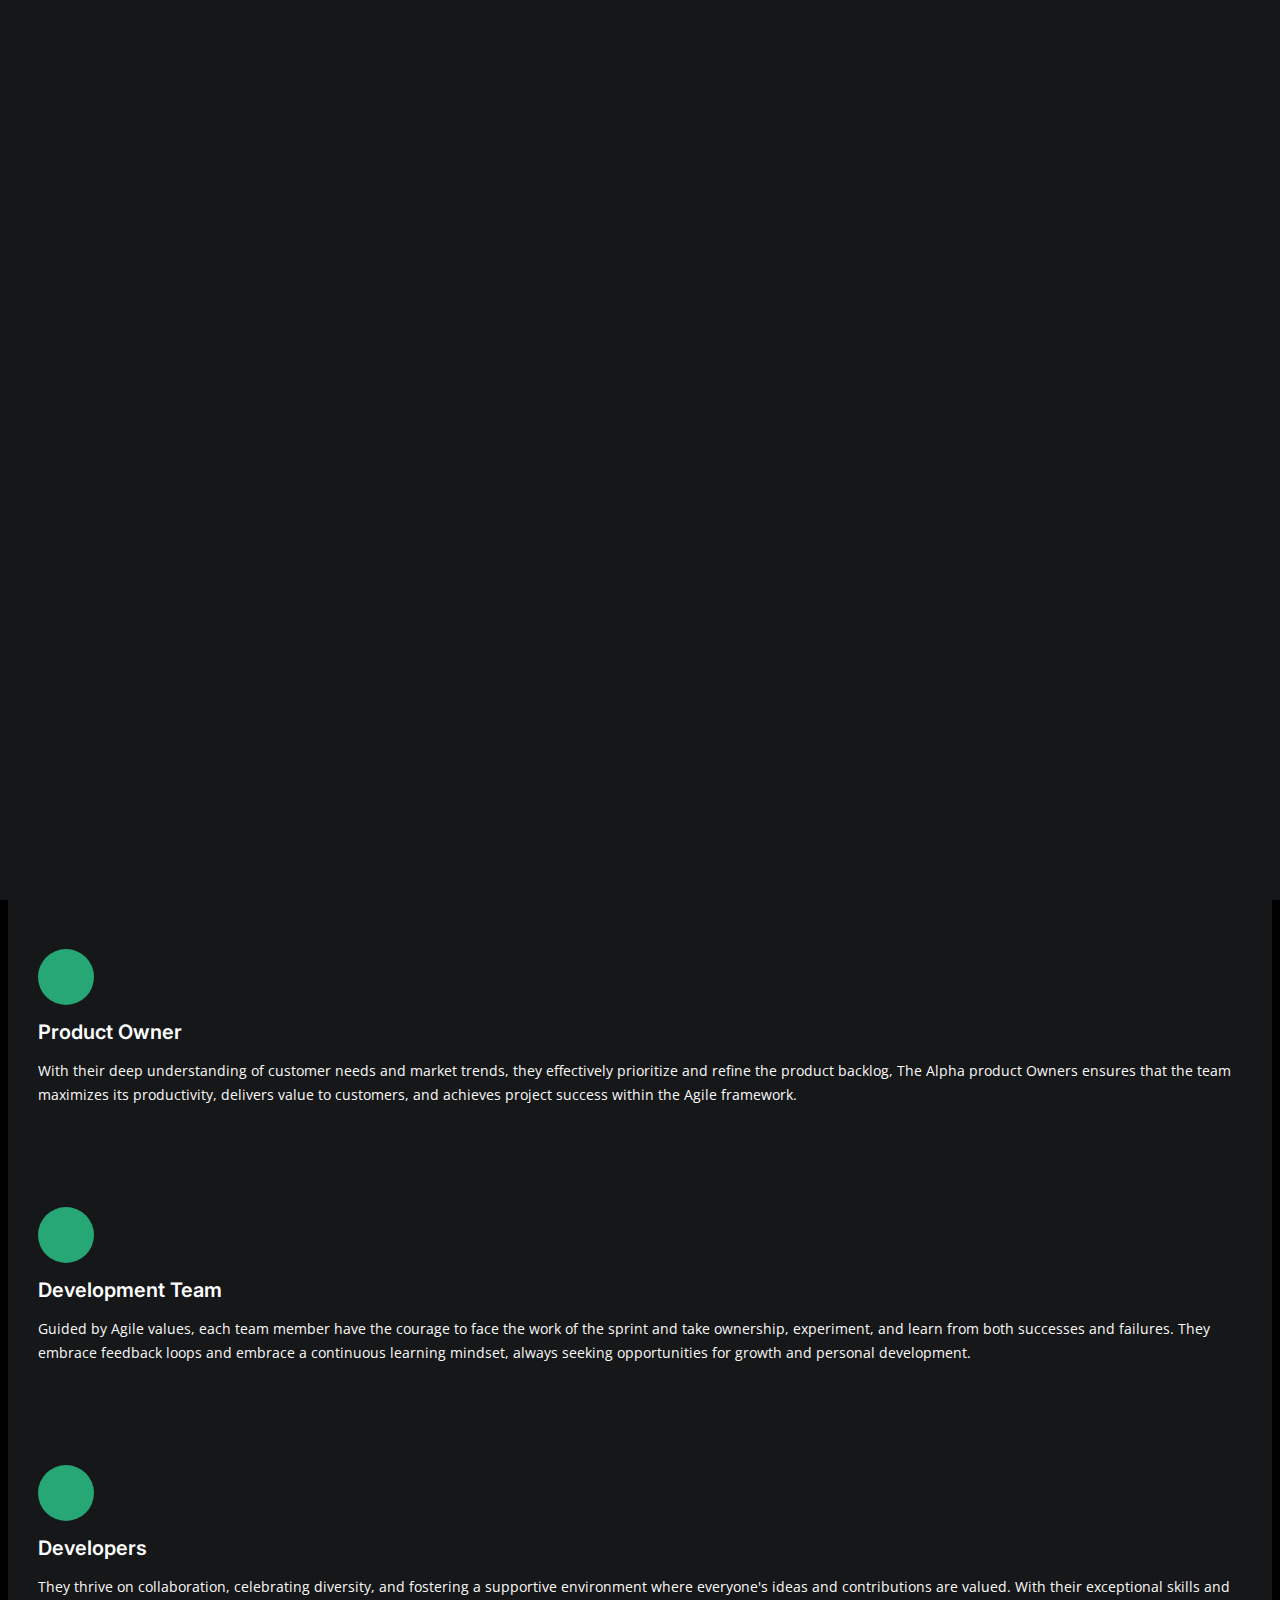
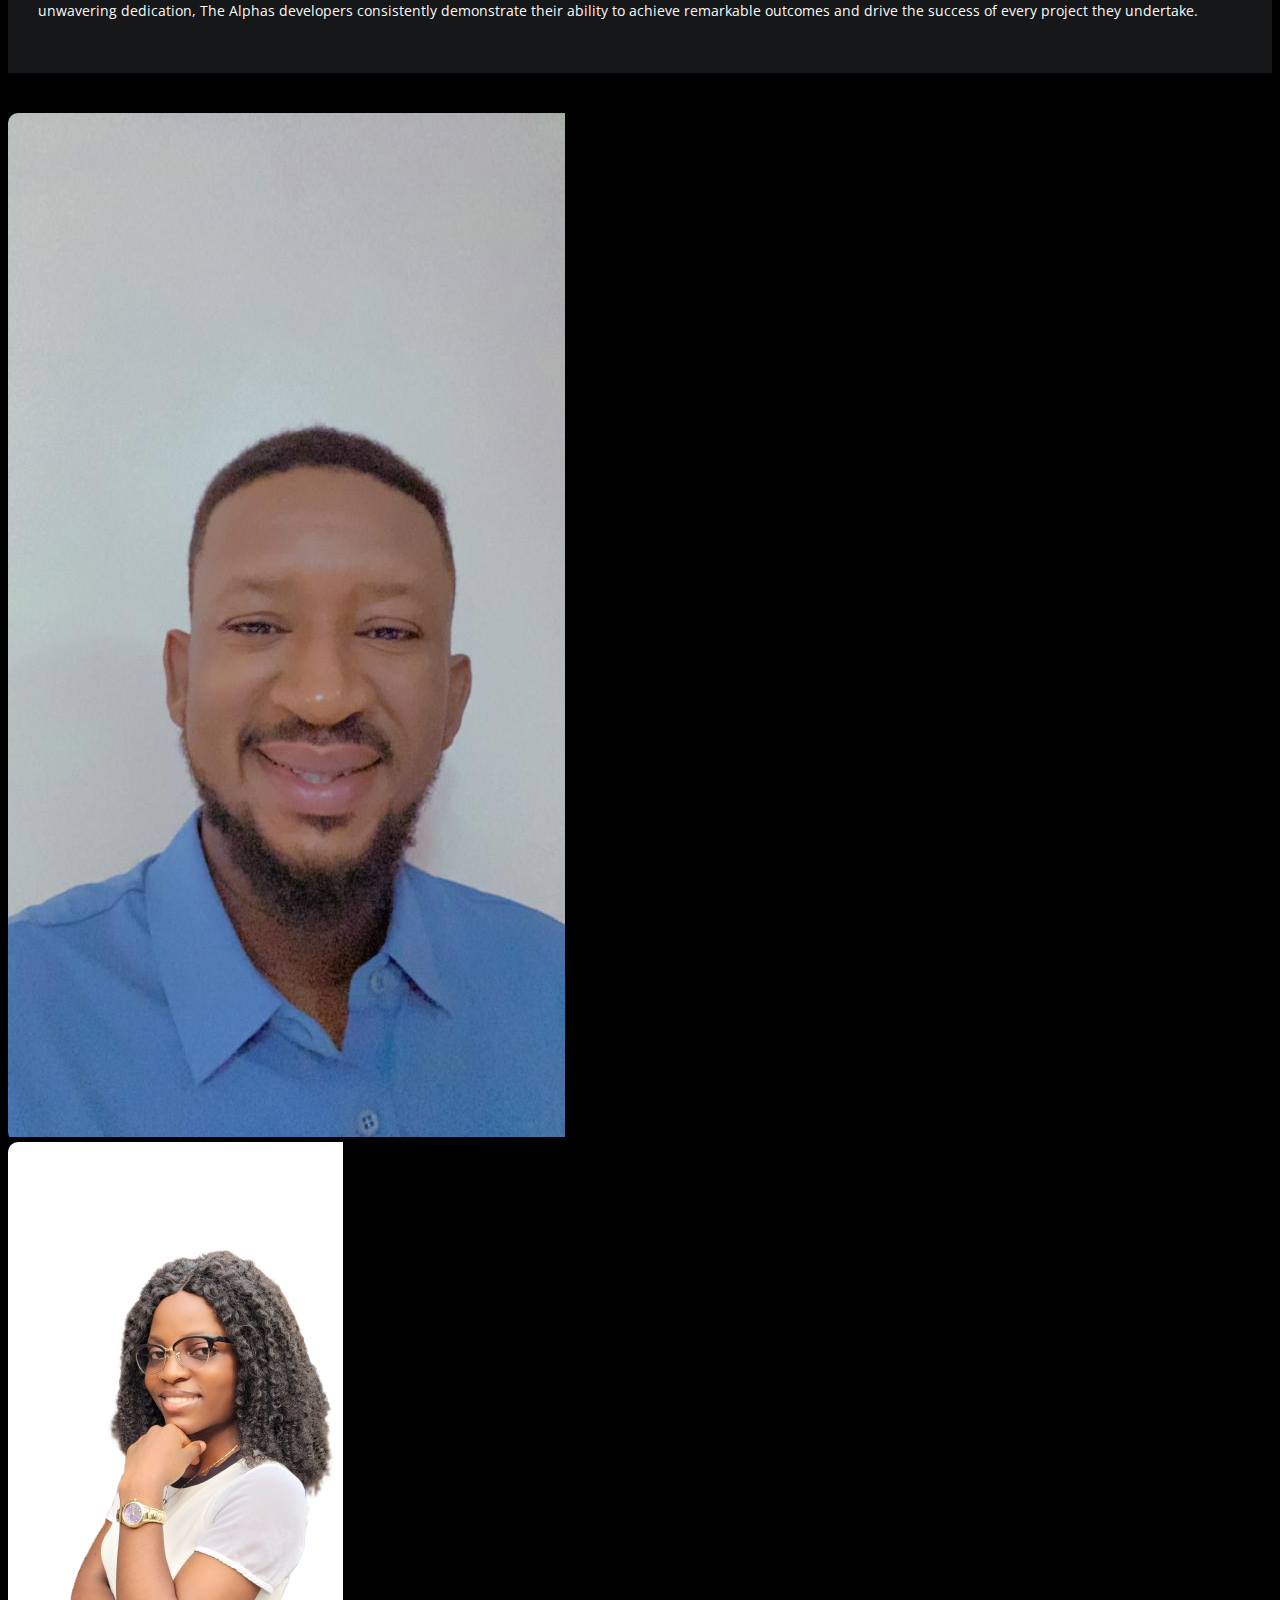
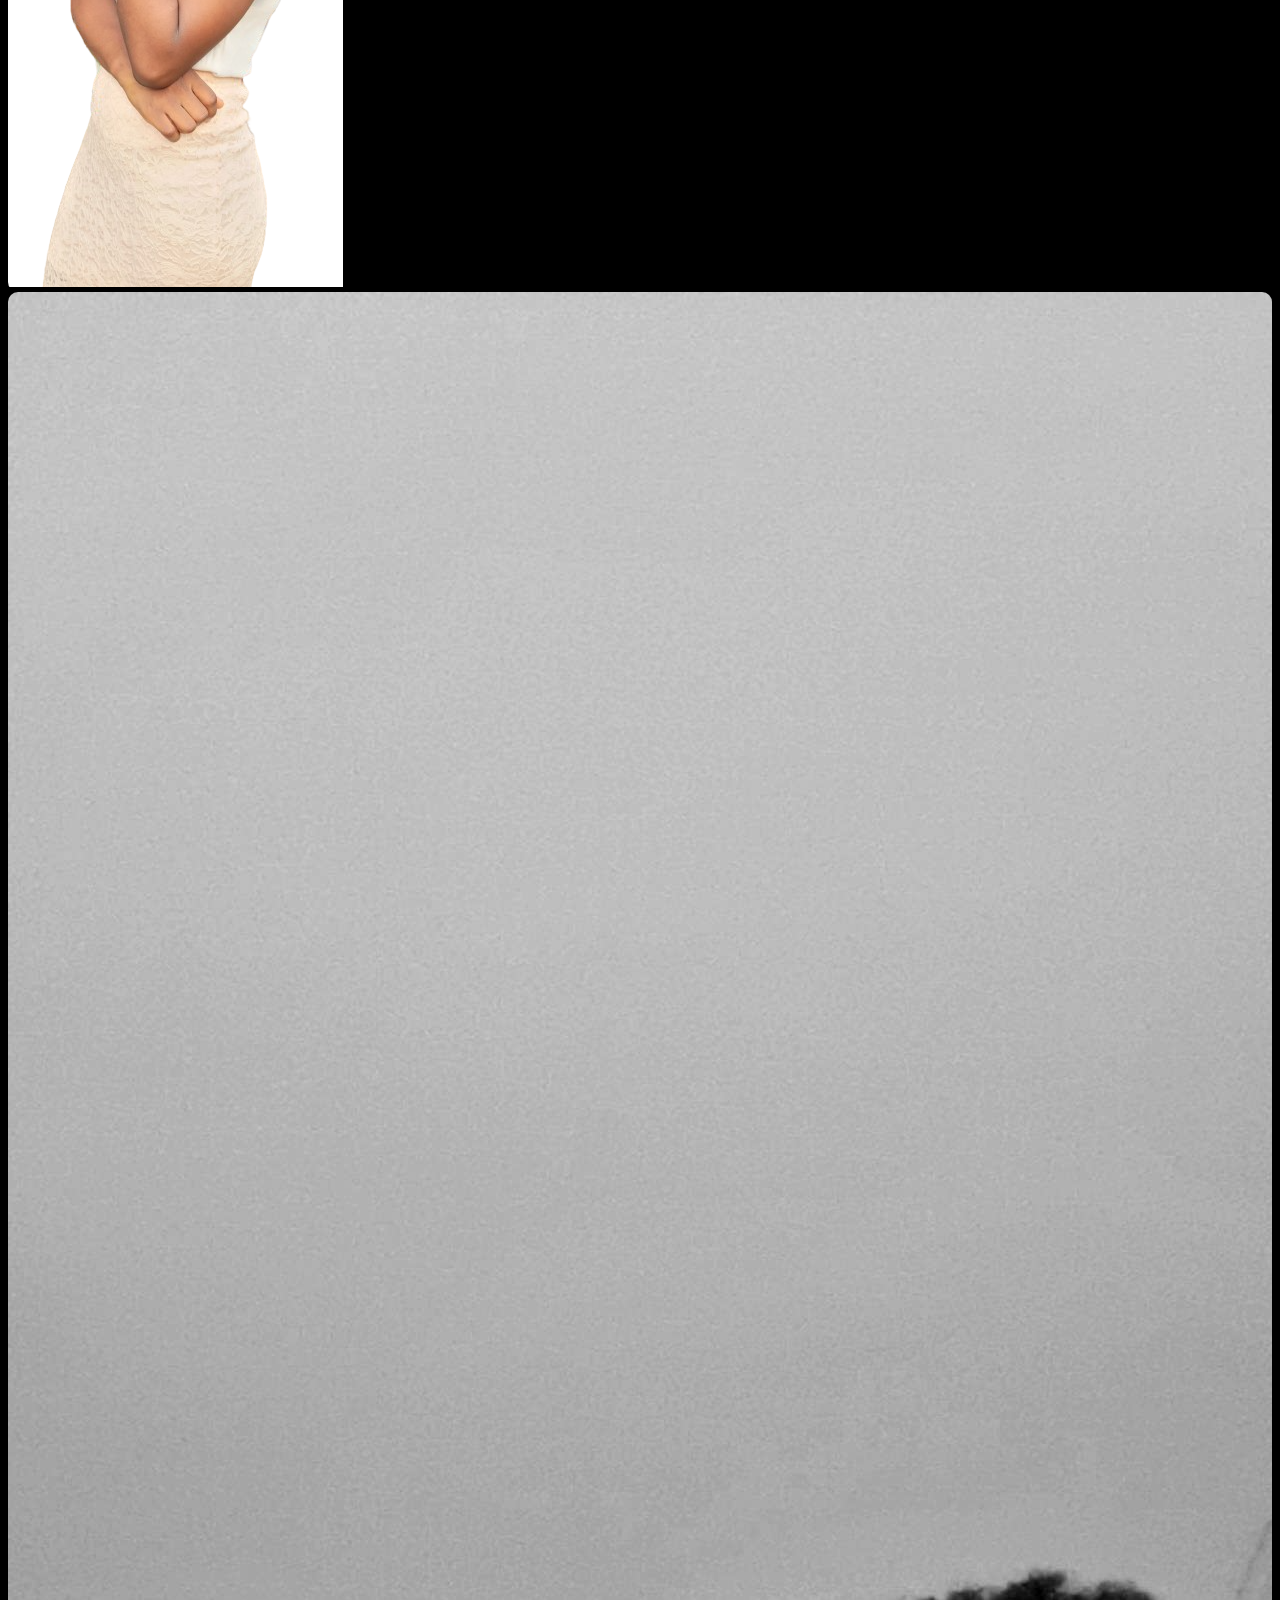
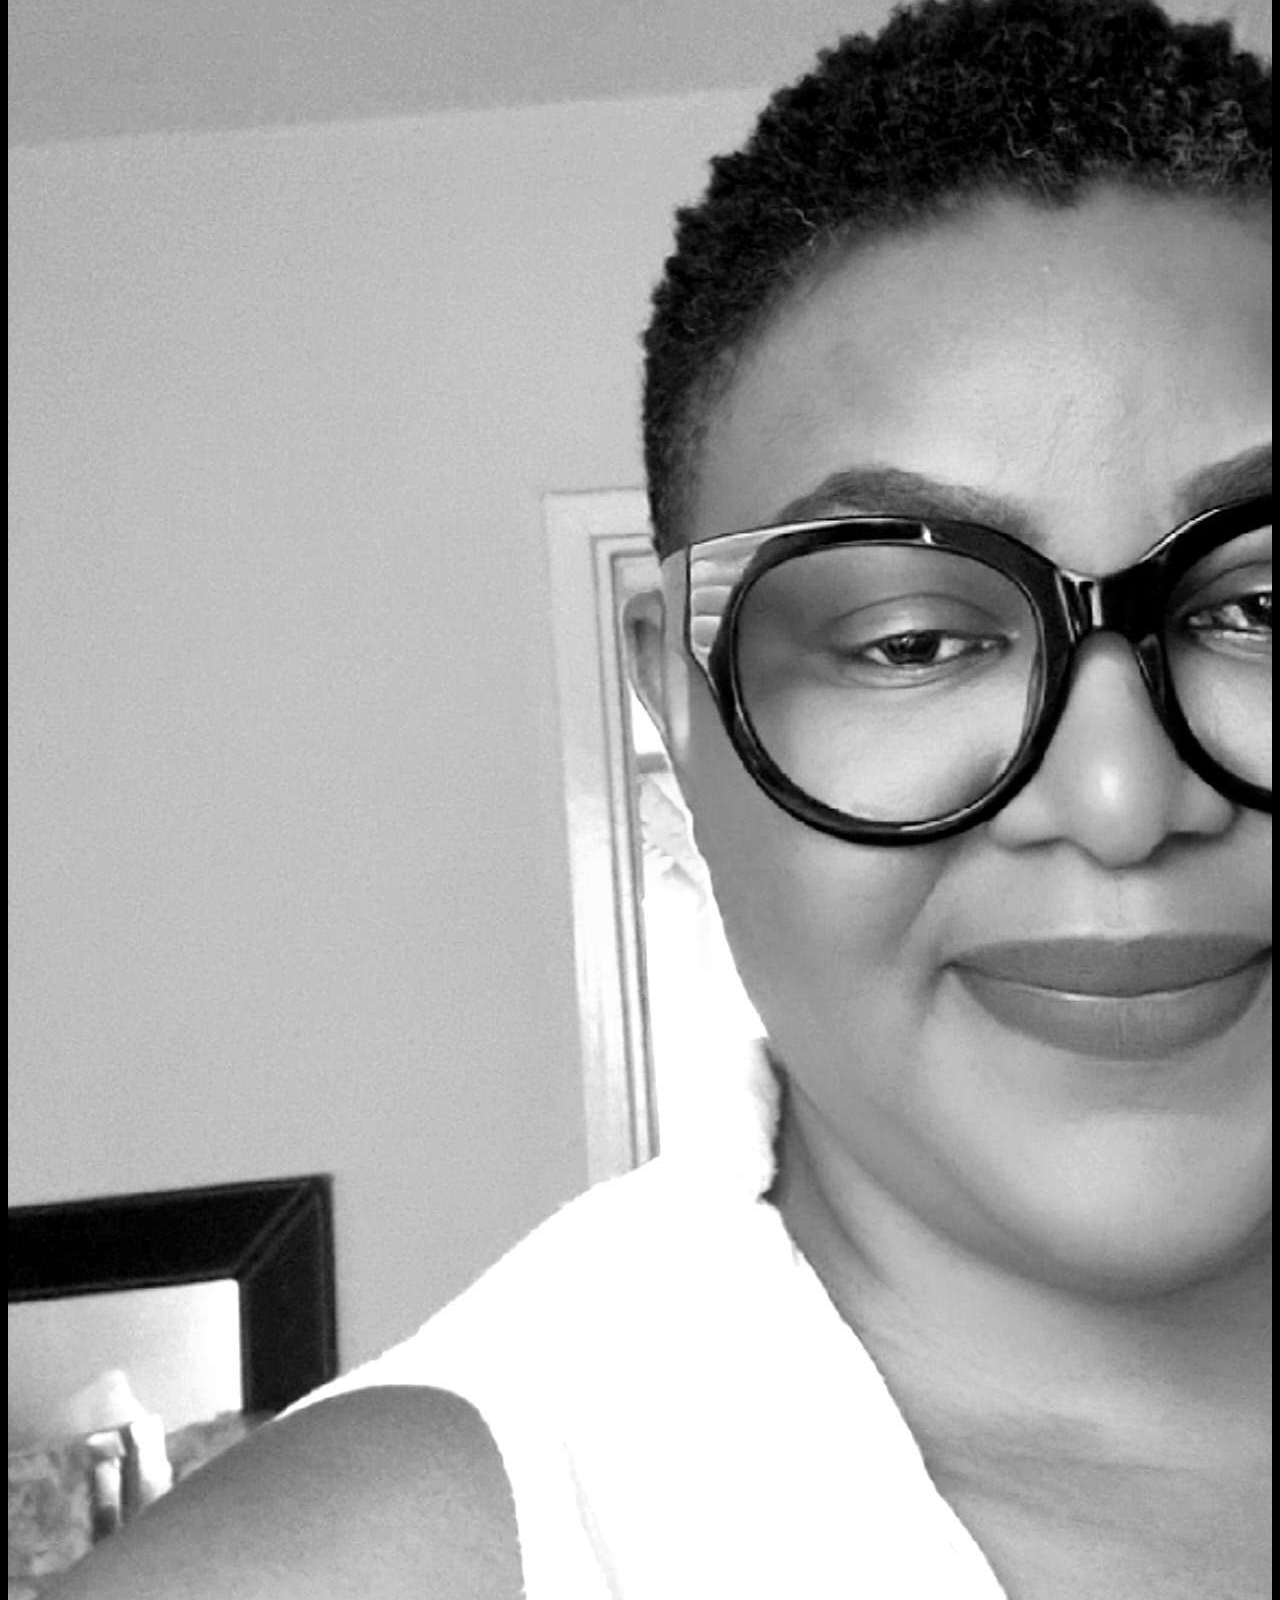
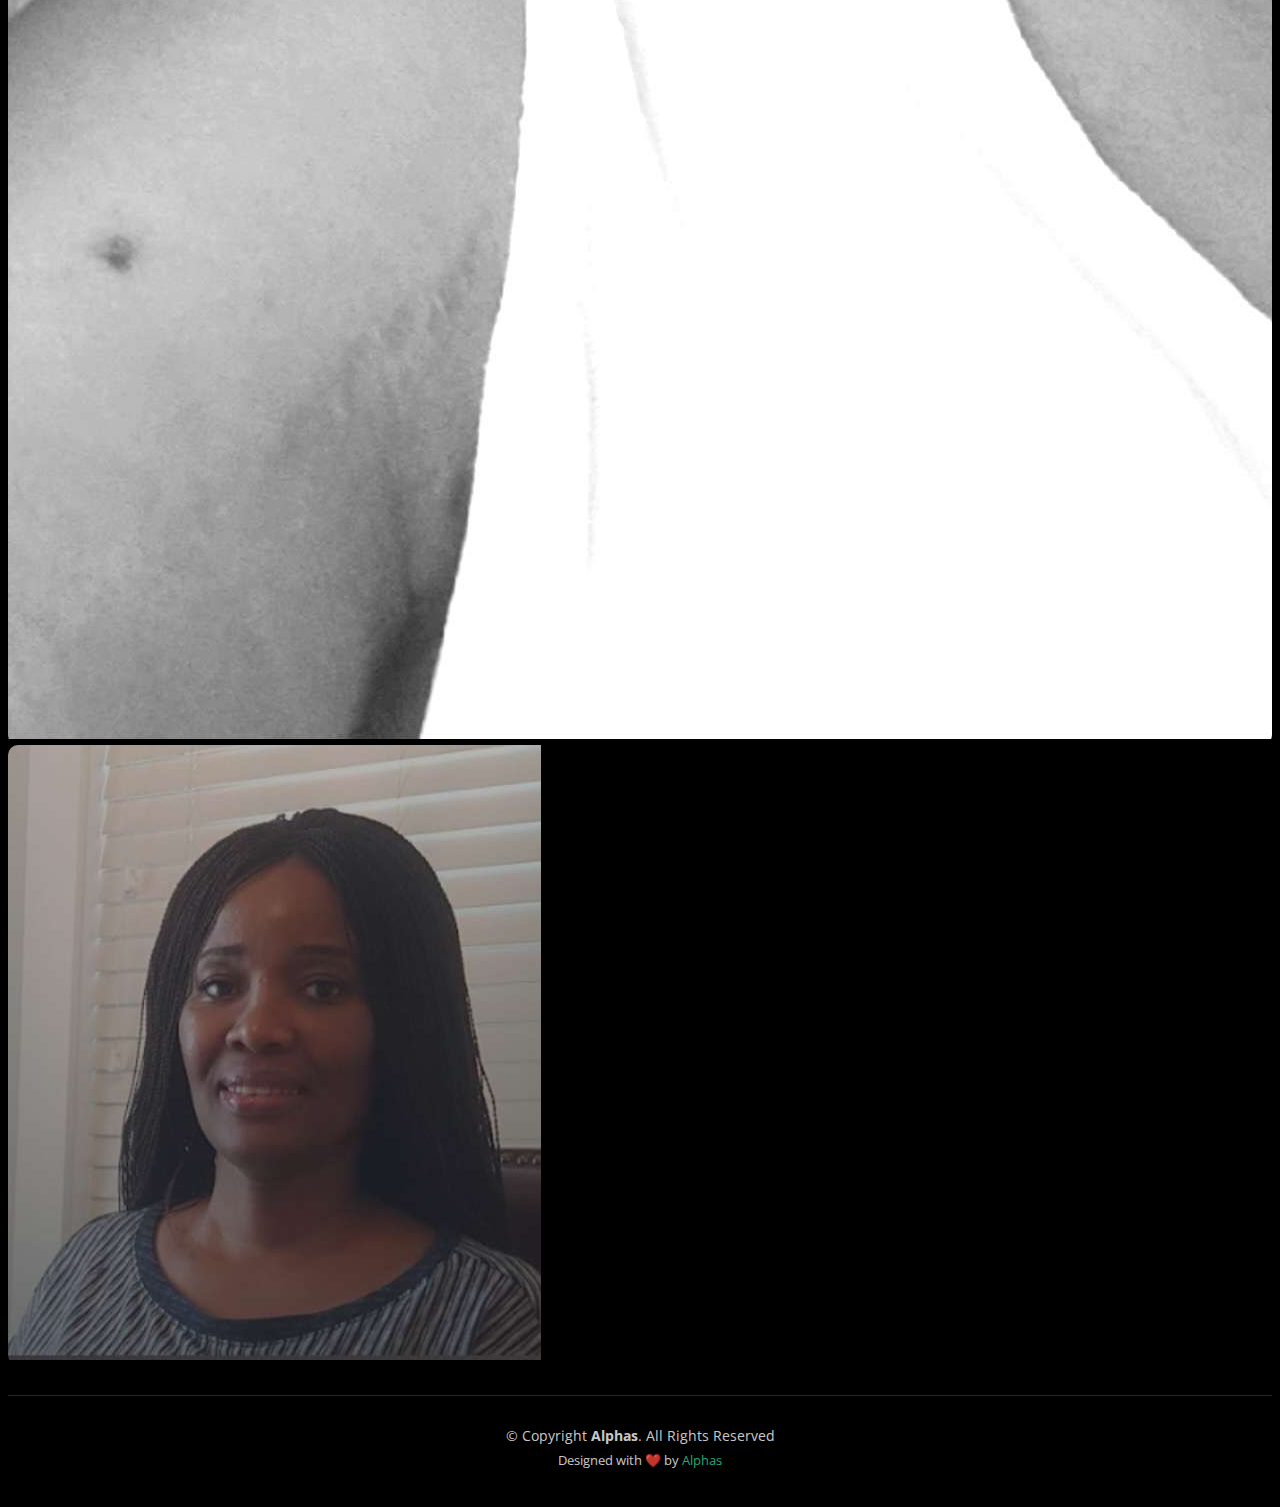
==== index.html @ bb49aa0e "edited index, about and contact pages" ====
<!DOCTYPE html>
<html lang="en">

<head>
  <meta charset="utf-8">
  <meta content="width=device-width, initial-scale=1.0" name="viewport">

  <title>The Alphas - An Agile Team of Exceptional Individuals</title>
  <meta content="" name="description">
  <meta content="" name="keywords">

  <!-- Favicons -->
  <link href="assets/img/favicon/favicon-32x32.png" rel="icon">
  <link href="assets/img/favicon/apple-touch-icon.png" rel="apple-touch-icon">

  <!-- Google Fonts -->
  <link rel="preconnect" href="https://fonts.googleapis.com">
  <link rel="preconnect" href="https://fonts.gstatic.com" crossorigin>
  <link href="https://fonts.googleapis.com/css2?family=Open+Sans:ital,wght@0,300;0,400;0,500;0,600;0,700;1,300;1,400;1,600;1,700&family=Inter:ital,wght@0,300;0,400;0,500;0,600;0,700;1,300;1,400;1,500;1,600;1,700&family=Cardo:ital,wght@0,400;0,700;1,400&display=swap" rel="stylesheet">

  <!-- Vendor CSS Files -->
  <link href="assets/vendor/bootstrap/css/bootstrap.min.css" rel="stylesheet">
  <link href="assets/vendor/bootstrap-icons/bootstrap-icons.css" rel="stylesheet">
  <link href="assets/vendor/swiper/swiper-bundle.min.css" rel="stylesheet">
  <link href="assets/vendor/glightbox/css/glightbox.min.css" rel="stylesheet">
  <link href="assets/vendor/aos/aos.css" rel="stylesheet">

  <!-- Template Main CSS File -->
  <link href="assets/css/main.css" rel="stylesheet">

  <!-- =======================================================
  * Template Name: PhotoFolio
  * Updated: Mar 10 2023 with Bootstrap v5.2.3
  * Template URL: https://bootstrapmade.com/photofolio-bootstrap-photography-website-template/
  * Author: BootstrapMade.com
  * License: https://bootstrapmade.com/license/
  ======================================================== -->
</head>

<body>

  <!-- ======= Header ======= -->
  <header id="header" class="header d-flex align-items-center fixed-top">
    <div class="container-fluid d-flex align-items-center justify-content-between">

      <a href="index.html" class="logo d-flex align-items-center  me-auto me-lg-0">
        <!-- Uncomment the line below if you also wish to use an image logo -->
        <!-- <img src="assets/img/logo.png" alt=""> -->
        <!-- <i class="bi bi-camera"></i> -->
        <!-- <h1>PhotoFolio</h1> -->
        <img src="assets/img/logo.png" alt="" style="height: 60%;">
      </a>

      <nav id="navbar" class="navbar">
        <ul>
          <li><a href="index.html" class="active">Home</a></li>
          <li><a href="about.html">About</a></li>
          
          <!-- <li><a href="services.html">Services</a></li> -->
          <li><a href="contact.html">Contact</a></li>
        </ul>
      </nav><!-- .navbar -->

      <div class="header-social-links">
        <a href="#" class="twitter"><i class="bi bi-twitter"></i></a>
        <a href="#" class="facebook"><i class="bi bi-facebook"></i></a>
        <a href="#" class="instagram"><i class="bi bi-instagram"></i></a>
        <a href="#" class="linkedin"><i class="bi bi-linkedin"></i></i></a>
      </div>
      <i class="mobile-nav-toggle mobile-nav-show bi bi-list"></i>
      <i class="mobile-nav-toggle mobile-nav-hide d-none bi bi-x"></i>

    </div>
  </header><!-- End Header -->

  <!-- ======= Hero Section ======= -->
  <section id="hero" class="hero d-flex flex-column justify-content-center align-items-center" data-aos="fade" data-aos-delay="1500">
    <div class="container">
      <div class="row justify-content-center">
        <div class="col-lg-6 text-center">
          <h2>The<span>Alphas</span> An Agile Team of Exceptional Individuals</h2>
          <p>The Alphas are a dynamic and highly skilled Agile team dedicated to delivering exceptional results. Comprised of top-notch professionals from diverse backgrounds, this team embodies the spirit of collaboration,
             innovation, and continuous improvement.
          </p>
          <a href="contact.html" class="btn-get-started">Available Us</a>
        </div>
      </div>
    </div>
  </section><!-- End Hero Section -->

  <main id="main" data-aos="fade" data-aos-delay="1500">


    <!-- ======= Services Section ======= -->
    <section id="services" class="services">
      <div class="container">

        <div class="row gy-4">

          <div class="col-xl-3 col-md-6 d-flex">
            <div class="service-item position-relative">
              <i class="bi bi-activity"></i>
              <h4><a href="" class="stretched-link">Scrum Masters</a></h4>
              <p>
                Seasoned Scrum masters with their unwavering commitment 
                to Agile principles and practices. Driven by a shared vision 
                and a passion for excellence, their cohesive and self-organizing
                 nature allows them to swiftly 
                respond to team needs and deliver high-quality solutions.
                </p>
            </div>
          </div><!-- End Service Item -->

          <div class="col-xl-3 col-md-6 d-flex">
            <div class="service-item position-relative">
              <i class="bi bi-bounding-box-circles"></i>
              <h4><a href="" class="stretched-link">Product Owner</a></h4>
              <p>
                With their deep understanding of customer needs and market trends,
                 they effectively prioritize and refine the product backlog, The Alpha product Owners ensures that the team maximizes its productivity, delivers value to customers, 
                and achieves project success within the Agile framework.
              </p>
            </div>
          </div><!-- End Service Item -->

          <div class="col-xl-3 col-md-6 d-flex">
            <div class="service-item position-relative">
              <i class="bi bi-calendar4-week"></i>
              <h4><a href="" class="stretched-link">Development Team</a></h4>
              <p>
                Guided by Agile values, each team member have the courage to face 
                the work of the sprint and take ownership, experiment, 
                and learn from both successes and failures. 
                They embrace feedback loops and embrace a continuous learning mindset, 
                always seeking opportunities for growth and personal development.
              </p>
            </div>
          </div><!-- End Service Item -->

          <div class="col-xl-3 col-md-6 d-flex">
            <div class="service-item position-relative">
              <i class="bi bi-broadcast"></i>
              <h4><a href="" class="stretched-link">Developers</a></h4>
              <p>
                They thrive on collaboration, celebrating diversity, 
                and fostering a supportive environment where everyone's ideas 
                and contributions are valued. With their exceptional skills 
                and unwavering dedication, The Alphas developers consistently 
                demonstrate their ability to achieve remarkable outcomes 
                and drive the success of every project they undertake.
              </p>
            </div>
          </div><!-- End Service Item -->

        </div>

      </div>
    </section><!-- End Services Section -->

    

    


    <!-- ======= Gallery Section ======= -->
    <section id="gallery" class="gallery">
      <div class="container-fluid">

        <div class="row gy-4 justify-content-center">
          <div class="col-xl-3 col-lg-4 col-md-6">
            <div class="gallery-item h-100">
              <img src="assets/img/personnel/Victor.jpg" class="img-fluid" alt="" style="max-height: 50%; width: fit-content;">
              <div class="gallery-links d-flex align-items-center justify-content-center">
                <a href="assets/img/personnel/Victor.jpg" title="Gallery 1" class="glightbox preview-link"><i class="bi bi-arrows-angle-expand"></i></a>
                <a href="https://www.linkedin.com/in/eregare-victor/" target="_blank" class="details-link"><i class="bi bi-link-45deg"></i></a>
              </div>
            </div>
          </div><!-- End Gallery Item -->
          <div class="col-xl-3 col-lg-4 col-md-6">
            <div class="gallery-item h-100">
              <img src="assets/img/personnel/Lucitafull.png" class="img-fluid" alt="" style="max-height: 50%; width: fit-content;">
              <div class="gallery-links d-flex align-items-center justify-content-center">
                <a href="assets/img/personnel/Lucitafull.png" title="Gallery 2" class="glightbox preview-link"><i class="bi bi-arrows-angle-expand"></i></a>
                <a href="https://www.linkedin.com/in/lucita-latsap" target="_blank" class="details-link"><i class="bi bi-link-45deg"></i></a>
              </div>
            </div>
          </div><!-- End Gallery Item -->
          <div class="col-xl-3 col-lg-4 col-md-6">
            <div class="gallery-item h-100">
              <img src="assets/img/personnel/Joysy.jpg" class="img-fluid" alt="" style="max-height: 50%; width: fit-content;">
              <div class="gallery-links d-flex align-items-center justify-content-center">
                <a href="assets/img/personnel/Joysy.jpg" title="Gallery 3" class="glightbox preview-link"><i class="bi bi-arrows-angle-expand"></i></a>
                <a href="gallery-single.html" target="_blank" class="details-link"><i class="bi bi-link-45deg"></i></a>
              </div>
            </div>
          </div><!-- End Gallery Item -->
          <div class="col-xl-3 col-lg-4 col-md-6">
            <div class="gallery-item h-100">
              <img src="assets/img/personnel/Helend.jpg" class="img-fluid" alt="" style="max-height: 50%; width: fit-content;">
              <div class="gallery-links d-flex align-items-center justify-content-center">
                <a href="assets/img/personnel/Helend.jpg" title="Gallery 4" class="glightbox preview-link"><i class="bi bi-arrows-angle-expand"></i></a>
                <a href="gallery-single.html" target="_blank" class="details-link"><i class="bi bi-link-45deg"></i></a>
              </div>
            </div>
          </div><!-- End Gallery Item -->
          

        </div>

      </div>
    </section><!-- End Gallery Section -->

  </main><!-- End #main -->

  <!-- ======= Footer ======= -->
  <footer id="footer" class="footer">
    <div class="container">
      <div class="copyright">
        &copy; Copyright <strong><span>Alphas</span></strong>. All Rights Reserved
      </div>
      <div class="credits">
        <!-- All the links in the footer should remain intact. -->
        <!-- You can delete the links only if you purchased the pro version. -->
        <!-- Licensing information: https://bootstrapmade.com/license/ -->
        <!-- Purchase the pro version with working PHP/AJAX contact form: https://bootstrapmade.com/photofolio-bootstrap-photography-website-template/ -->
        Designed with ❤️ by <a href="">Alphas</a>
      </div>
    </div>
  </footer><!-- End Footer -->

  <a href="#" class="scroll-top d-flex align-items-center justify-content-center"><i class="bi bi-arrow-up-short"></i></a>

  <div id="preloader">
    <div class="line"></div>
  </div>

  <!-- Vendor JS Files -->
  <script src="assets/vendor/bootstrap/js/bootstrap.bundle.min.js"></script>
  <script src="assets/vendor/swiper/swiper-bundle.min.js"></script>
  <script src="assets/vendor/glightbox/js/glightbox.min.js"></script>
  <script src="assets/vendor/aos/aos.js"></script>
  <script src="assets/vendor/php-email-form/validate.js"></script>

  <!-- Template Main JS File -->
  <script src="assets/js/main.js"></script>

</body>

</html>
---- assets/css/main.css ----
/**
* Template Name: PhotoFolio
* Updated: Mar 10 2023 with Bootstrap v5.2.3
* Template URL: https://bootstrapmade.com/photofolio-bootstrap-photography-website-template/
* Author: BootstrapMade.com
* License: https://bootstrapmade.com/license/
*/

/*--------------------------------------------------------------
# Set main reusable colors and fonts using CSS variables
# Learn more about CSS variables at https://developer.mozilla.org/en-US/docs/Web/CSS/Using_CSS_custom_properties
--------------------------------------------------------------*/
/* Fonts */
:root {
  --font-default: "Open Sans", system-ui, -apple-system, "Segoe UI", Roboto, "Helvetica Neue", Arial, "Noto Sans", "Liberation Sans", sans-serif, "Apple Color Emoji", "Segoe UI Emoji", "Segoe UI Symbol", "Noto Color Emoji";
  --font-primary: "Inter", sans-serif;
  --font-secondary: "Cardo", sans-serif;
}

/* Colors */
:root {
  --color-default: #fafafa;
  --color-primary: #27a776;
  --color-secondary: #161718;
}

/* Smooth scroll behavior */
:root {
  scroll-behavior: smooth;
}

/*--------------------------------------------------------------
# General
--------------------------------------------------------------*/
body {
  font-family: var(--font-default);
  color: var(--color-default);
  background-color: #000;
}

a {
  color: var(--color-primary);
  text-decoration: none;
}

a:hover {
  color: #32cf93;
  text-decoration: none;
}

h1,
h2,
h3,
h4,
h5,
h6 {
  font-family: var(--font-primary);
}

/*--------------------------------------------------------------
# Sections & Section Header
--------------------------------------------------------------*/
.section-header {
  padding-bottom: 40px;
}

.section-header h2 {
  font-size: 14px;
  font-weight: 500;
  padding: 0;
  line-height: 1px;
  margin: 0 0 5px 0;
  letter-spacing: 2px;
  text-transform: uppercase;
  color: rgba(255, 255, 255, 0.6);
  font-family: var(--font-primary);
}

.section-header h2::after {
  content: "";
  width: 120px;
  height: 1px;
  display: inline-block;
  background: #5bd9a9;
  margin: 4px 10px;
}

.section-header p {
  margin: 0;
  margin: 0;
  font-size: 36px;
  font-weight: 700;
  font-family: var(--font-secondary);
  color: #fff;
}

/*--------------------------------------------------------------
# Page Header
--------------------------------------------------------------*/
.page-header {
  padding: 120px 0 60px 0;
  min-height: 30vh;
  position: relative;
}

.page-header h2 {
  font-size: 56px;
  font-weight: 500;
  color: #fff;
  font-family: var(--font-secondary);
}

@media (max-width: 768px) {
  .page-header h2 {
    font-size: 36px;
  }
}

.page-header p {
  color: rgba(255, 255, 255, 0.8);
}

.page-header .cta-btn {
  font-family: var(--font-primary);
  font-weight: 400;
  font-size: 14px;
  display: inline-block;
  padding: 12px 40px;
  border-radius: 4px;
  letter-spacing: 1px;
  text-transform: uppercase;
  transition: 0.3s;
  color: #fff;
  background: var(--color-primary);
}

.page-header .cta-btn:hover {
  background: #2cbc85;
}

/*--------------------------------------------------------------
# Scroll top button
--------------------------------------------------------------*/
.scroll-top {
  position: fixed;
  visibility: hidden;
  opacity: 0;
  right: 15px;
  bottom: -15px;
  z-index: 99999;
  background: var(--color-primary);
  width: 44px;
  height: 44px;
  border-radius: 50px;
  transition: all 0.4s;
}

.scroll-top i {
  font-size: 24px;
  color: #fff;
  line-height: 0;
}

.scroll-top:hover {
  background: rgba(39, 167, 118, 0.8);
  color: #fff;
}

.scroll-top.active {
  visibility: visible;
  opacity: 1;
  bottom: 15px;
}

/*--------------------------------------------------------------
# Preloader
--------------------------------------------------------------*/
#preloader {
  display: flex;
  position: fixed;
  inset: 0;
  width: 100%;
  height: 100vh;
  z-index: 99999;
}

#preloader:before,
#preloader:after {
  content: "";
  background-color: var(--color-secondary);
  position: absolute;
  inset: 0;
  width: 50%;
  height: 100%;
  transition: all 0.3s ease 0s;
  z-index: -1;
}

#preloader:after {
  left: auto;
  right: 0;
}

#preloader .line {
  position: relative;
  overflow: hidden;
  margin: auto;
  width: 1px;
  height: 280px;
  transition: all 0.8s ease 0s;
}

#preloader .line:before {
  content: "";
  position: absolute;
  background-color: #fff;
  left: 0;
  top: 50%;
  width: 1px;
  height: 0%;
  transform: translateY(-50%);
  animation: lineincrease 1000ms ease-in-out 0s forwards;
}

#preloader .line:after {
  content: "";
  position: absolute;
  background-color: #999;
  left: 0;
  top: 0;
  width: 1px;
  height: 100%;
  transform: translateY(-100%);
  animation: linemove 1200ms linear 0s infinite;
  animation-delay: 2000ms;
}

#preloader.loaded .line {
  opacity: 0;
  height: 100% !important;
}

#preloader.loaded .line:after {
  opacity: 0;
}

#preloader.loaded:before,
#preloader.loaded:after {
  animation: preloaderfinish 300ms ease-in-out 500ms forwards;
}

@keyframes lineincrease {
  0% {
    height: 0%;
  }

  100% {
    height: 100%;
  }
}

@keyframes linemove {
  0% {
    transform: translateY(200%);
  }

  100% {
    transform: translateY(-100%);
  }
}

@keyframes preloaderfinish {
  0% {
    width: 5 0%;
  }

  100% {
    width: 0%;
  }
}

/*--------------------------------------------------------------
# Header
--------------------------------------------------------------*/
.header {
  transition: all 0.5s;
  z-index: 997;
  padding: 30px 0;
  background-color: #000;
}

.header .logo {
  transition: 0.3s;
}

.header .logo img {
  max-height: 40px;
  margin-right: 8px;
}

.header .logo h1 {
  font-size: 32px;
  margin: 0;
  font-weight: 400;
  color: #fff;
  font-family: var(--font-secondary);
}

.header .logo i {
  font-size: 32px;
  margin-right: 8px;
  line-height: 0;
}

@media (max-width: 575px) {
  .header .logo h1 {
    font-size: 26px;
  }

  .header .logo i {
    font-size: 24px;
  }
}

.header .header-social-links {
  padding-right: 15px;
}

.header .header-social-links a {
  color: rgba(255, 255, 255, 0.5);
  padding-left: 15px;
  display: inline-block;
  line-height: 0px;
  transition: 0.3s;
  font-size: 16px;
}

.header .header-social-links a:hover {
  color: #fff;
}

@media (max-width: 575px) {
  .header .header-social-links a {
    padding-left: 5px;
  }
}

/*--------------------------------------------------------------
# Desktop Navigation
--------------------------------------------------------------*/
@media (min-width: 1280px) {
  .navbar {
    padding: 0;
  }

  .navbar ul {
    margin: 0;
    padding: 0;
    display: flex;
    list-style: none;
    align-items: center;
  }

  .navbar li {
    position: relative;
  }

  .navbar a,
  .navbar a:focus {
    display: flex;
    align-items: center;
    justify-content: space-between;
    padding: 10px 0 10px 30px;
    font-family: var(--font-primary);
    text-transform: uppercase;
    letter-spacing: 1px;
    font-size: 13px;
    font-weight: 400;
    color: rgba(255, 255, 255, 0.5);
    white-space: nowrap;
    transition: 0.3s;
  }

  .navbar a i,
  .navbar a:focus i {
    font-size: 12px;
    line-height: 0;
    margin-left: 5px;
  }

  .navbar a:hover,
  .navbar .active,
  .navbar .active:focus,
  .navbar li:hover>a {
    color: #fff;
  }

  .navbar .dropdown ul {
    display: block;
    position: absolute;
    left: 14px;
    top: calc(100% + 30px);
    margin: 0;
    padding: 10px 0;
    z-index: 99;
    opacity: 0;
    visibility: hidden;
    background: var(--color-secondary);
    transition: 0.3s;
    border-radius: 4px;
  }

  .navbar .dropdown ul li {
    min-width: 200px;
  }

  .navbar .dropdown ul a {
    padding: 10px 20px;
    font-size: 15px;
    text-transform: none;
    font-weight: 400;
  }

  .navbar .dropdown ul a i {
    font-size: 12px;
  }

  .navbar .dropdown ul a:hover,
  .navbar .dropdown ul .active:hover,
  .navbar .dropdown ul li:hover>a {
    color: #fff;
  }

  .navbar .dropdown:hover>ul {
    opacity: 1;
    top: 100%;
    visibility: visible;
  }

  .navbar .dropdown .dropdown ul {
    top: 0;
    left: calc(100% - 30px);
    visibility: hidden;
  }

  .navbar .dropdown .dropdown:hover>ul {
    opacity: 1;
    top: 0;
    left: 100%;
    visibility: visible;
  }
}

@media (min-width: 1280px) and (max-width: 1366px) {
  .navbar .dropdown .dropdown ul {
    left: -90%;
  }

  .navbar .dropdown .dropdown:hover>ul {
    left: -100%;
  }
}

@media (min-width: 1280px) {

  .mobile-nav-show,
  .mobile-nav-hide {
    display: none;
  }
}

/*--------------------------------------------------------------
# Mobile Navigation
--------------------------------------------------------------*/
@media (max-width: 1279px) {
  .navbar {
    position: fixed;
    top: 0;
    right: -100%;
    width: 100%;
    max-width: 400px;
    bottom: 0;
    transition: 0.3s;
    z-index: 9997;
  }

  .navbar ul {
    position: absolute;
    inset: 0;
    padding: 50px 0 10px 0;
    margin: 0;
    background: rgba(0, 0, 0, 0.9);
    overflow-y: auto;
    transition: 0.3s;
    z-index: 9998;
  }

  .navbar a,
  .navbar a:focus {
    display: flex;
    align-items: center;
    justify-content: space-between;
    padding: 10px 20px;
    font-family: var(--font-primary);
    font-size: 13px;
    text-transform: uppercase;
    font-weight: 400;
    color: rgba(255, 255, 255, 0.5);
    letter-spacing: 1px;
    white-space: nowrap;
    transition: 0.3s;
  }

  .navbar a i,
  .navbar a:focus i {
    font-size: 12px;
    line-height: 0;
    margin-left: 5px;
  }

  .navbar a:hover,
  .navbar .active,
  .navbar .active:focus,
  .navbar li:hover>a {
    color: #fff;
  }

  .navbar .dropdown ul,
  .navbar .dropdown .dropdown ul {
    position: static;
    display: none;
    padding: 10px 0;
    margin: 10px 20px;
    transition: all 0.5s ease-in-out;
    border: 1px solid black;
  }

  .navbar .dropdown>.dropdown-active,
  .navbar .dropdown .dropdown>.dropdown-active {
    display: block;
  }

  .mobile-nav-show {
    color: #fff;
    font-size: 28px;
    cursor: pointer;
    line-height: 0;
    transition: 0.5s;
    z-index: 9999;
    margin: 0 10px 0 10px;
  }

  .mobile-nav-hide {
    color: #fff;
    font-size: 32px;
    cursor: pointer;
    line-height: 0;
    transition: 0.5s;
    position: fixed;
    right: 20px;
    top: 20px;
    z-index: 9999;
  }

  .mobile-nav-active {
    overflow: hidden;
  }

  .mobile-nav-active .navbar {
    right: 0;
  }

  .mobile-nav-active .navbar:before {
    content: "";
    position: fixed;
    inset: 0;
    background: rgba(22, 23, 24, 0.8);
    z-index: 9996;
  }
}

/*--------------------------------------------------------------
# About Section
--------------------------------------------------------------*/
.about .content h2 {
  font-weight: 700;
  font-size: 24px;
  color: var(--color-primary);
}

.about .content ul {
  list-style: none;
  padding: 0;
}

.about .content ul li {
  margin-bottom: 20px;
  display: flex;
  align-items: center;
}

.about .content ul strong {
  margin-right: 10px;
}

.about .content ul i {
  font-size: 16px;
  margin-right: 5px;
  color: var(--color-primary);
  line-height: 0;
}

/*--------------------------------------------------------------
# Testimonials Section
--------------------------------------------------------------*/
.testimonials {
  margin-top: 80px;
}

.testimonials .testimonial-item {
  box-sizing: content-box;
  padding: 30px;
  margin: 10px 30px;
  background: var(--color-secondary);
  min-height: 220px;
  display: flex;
  flex-direction: column;
  text-align: center;
  transition: 0.3s;
}

.testimonials .testimonial-item .stars {
  margin-bottom: 15px;
}

.testimonials .testimonial-item .stars i {
  color: #ffc107;
  margin: 0 1px;
}

.testimonials .testimonial-item .testimonial-img {
  width: 90px;
  border-radius: 50%;
  border: 5px solid #474a4d;
  margin: 0 auto;
}

.testimonials .testimonial-item h3 {
  font-size: 18px;
  font-weight: bold;
  margin: 10px 0 5px 0;
  color: #fff;
}

.testimonials .testimonial-item h4 {
  font-size: 14px;
  color: rgba(255, 255, 255, 0.5);
  margin: 0;
}

.testimonials .testimonial-item p {
  font-style: italic;
  margin: 0 auto 15px auto;
}

.testimonials .swiper-pagination {
  margin-top: 20px;
  position: relative;
}

.testimonials .swiper-pagination .swiper-pagination-bullet {
  width: 12px;
  height: 12px;
  background-color: rgba(255, 255, 255, 0.2);
  opacity: 1;
}

.testimonials .swiper-pagination .swiper-pagination-bullet-active {
  background-color: rgba(255, 255, 255, 0.5);
}

.testimonials .swiper-slide {
  opacity: 0.3;
}

@media (max-width: 1199px) {
  .testimonials .swiper-slide-active {
    opacity: 1;
  }

  .testimonials .swiper-pagination {
    margin-top: 0;
  }

  .testimonials .testimonial-item {
    margin: 40px 20px;
  }
}

@media (min-width: 1200px) {
  .testimonials .swiper-slide-next {
    opacity: 1;
    transform: scale(1.12);
  }
}

/*--------------------------------------------------------------
# Pricing Section
--------------------------------------------------------------*/
.gallery {
  margin-top: 40px;
}

.gallery .gallery-item {
  position: relative;
  overflow: hidden;
  border-radius: 10px;
}

.gallery .gallery-item img {
  transition: 0.3s;
}

.gallery .gallery-links {
  position: absolute;
  inset: 0;
  opacity: 0;
  transition: all ease-in-out 0.3s;
  background: rgba(0, 0, 0, 0.6);
  z-index: 3;
}

.gallery .gallery-links .preview-link,
.gallery .gallery-links .details-link {
  font-size: 20px;
  color: rgba(255, 255, 255, 0.5);
  transition: 0.3s;
  line-height: 1.2;
  margin: 30px 8px 0 8px;
}

.gallery .gallery-links .preview-link:hover,
.gallery .gallery-links .details-link:hover {
  color: #fff;
}

.gallery .gallery-links .details-link {
  font-size: 30px;
  line-height: 0;
}

.gallery .gallery-item:hover .gallery-links {
  opacity: 1;
}

.gallery .gallery-item:hover .preview-link,
.gallery .gallery-item:hover .details-link {
  margin-top: 0;
}

.gallery .gallery-item:hover img {
  transform: scale(1.1);
}

.glightbox-clean .gslide-description {
  background: #222425;
}

.glightbox-clean .gslide-title {
  color: rgba(255, 255, 255, 0.8);
  margin: 0;
}

/*--------------------------------------------------------------
# Gallery Single Section
--------------------------------------------------------------*/
.gallery-single .portfolio-details-slider img {
  width: 100%;
}

.gallery-single .portfolio-details-slider .swiper-pagination .swiper-pagination-bullet {
  width: 12px;
  height: 12px;
  background-color: rgba(255, 255, 255, 0.7);
  opacity: 1;
}

.gallery-single .portfolio-details-slider .swiper-pagination .swiper-pagination-bullet-active {
  background-color: var(--color-primary);
}

.gallery-single .swiper-button-prev,
.gallery-single .swiper-button-next {
  width: 48px;
  height: 48px;
}

.gallery-single .swiper-button-prev:after,
.gallery-single .swiper-button-next:after {
  color: rgba(255, 255, 255, 0.8);
  background-color: rgba(0, 0, 0, 0.2);
  font-size: 24px;
  border-radius: 50%;
  width: 48px;
  height: 48px;
  display: flex;
  align-items: center;
  justify-content: center;
  transition: 0.3s;
}

.gallery-single .swiper-button-prev:hover:after,
.gallery-single .swiper-button-next:hover:after {
  background-color: rgba(0, 0, 0, 0.6);
}

@media (max-width: 575px) {

  .gallery-single .swiper-button-prev,
  .gallery-single .swiper-button-next {
    display: none;
  }
}

.gallery-single .portfolio-info h3 {
  font-size: 22px;
  font-weight: 700;
  margin-bottom: 20px;
  padding-bottom: 20px;
  position: relative;
  font-family: var(--font-secondary);
}

.gallery-single .portfolio-info h3:after {
  content: "";
  position: absolute;
  display: block;
  width: 50px;
  height: 3px;
  background: var(--color-primary);
  left: 0;
  bottom: 0;
}

.gallery-single .portfolio-info ul {
  list-style: none;
  padding: 0;
  font-size: 15px;
}

.gallery-single .portfolio-info ul li {
  display: flex;
  flex-direction: column;
  padding-bottom: 15px;
}

.gallery-single .portfolio-info ul strong {
  text-transform: uppercase;
  font-weight: 400;
  color: #6b7075;
  font-size: 14px;
}

.gallery-single .portfolio-info .btn-visit {
  padding: 8px 40px;
  background: var(--color-primary);
  color: #fff;
  border-radius: 50px;
  transition: 0.3s;
}

.gallery-single .portfolio-info .btn-visit:hover {
  background: #2cbc85;
}

.gallery-single .portfolio-description h2 {
  font-size: 26px;
  font-weight: 700;
  margin-bottom: 20px;
  color: #fff;
  font-family: var(--font-secondary);
}

.gallery-single .portfolio-description p {
  padding: 0;
}

.gallery-single .portfolio-description .testimonial-item {
  padding: 30px 30px 0 30px;
  position: relative;
  background: var(--color-secondary);
  height: 100%;
  margin-bottom: 50px;
}

.gallery-single .portfolio-description .testimonial-item .testimonial-img {
  width: 90px;
  border-radius: 50px;
  border: 6px solid #2e3133;
  float: left;
  margin: 0 10px 0 0;
}

.gallery-single .portfolio-description .testimonial-item h3 {
  font-size: 18px;
  font-weight: bold;
  margin: 15px 0 5px 0;
  padding-top: 20px;
}

.gallery-single .portfolio-description .testimonial-item h4 {
  font-size: 14px;
  color: rgba(255, 255, 255, 0.6);
  margin: 0;
}

.gallery-single .portfolio-description .testimonial-item .quote-icon-left,
.gallery-single .portfolio-description .testimonial-item .quote-icon-right {
  color: #5bd9a9;
  font-size: 26px;
  line-height: 0;
}

.gallery-single .portfolio-description .testimonial-item .quote-icon-left {
  display: inline-block;
  left: -5px;
  position: relative;
}

.gallery-single .portfolio-description .testimonial-item .quote-icon-right {
  display: inline-block;
  right: -5px;
  position: relative;
  top: 10px;
  transform: scale(-1, -1);
}

.gallery-single .portfolio-description .testimonial-item p {
  font-style: italic;
  margin: 0 0 15px 0 0 0;
  padding: 0;
}

/*--------------------------------------------------------------
# Services Section
--------------------------------------------------------------*/
.services .service-item {
  padding: 50px 30px;
  transition: all ease-in-out 0.4s;
  background: var(--color-secondary);
  height: 100%;
  overflow: hidden;
  z-index: 1;
}

.services .service-item:before {
  content: "";
  position: absolute;
  background: #1d1f20;
  top: -200px;
  transition: all 0.3s;
  z-index: -1;
}

.services .service-item i {
  background: var(--color-primary);
  color: #fff;
  font-size: 24px;
  transition: 0.3s;
  display: flex;
  align-items: center;
  justify-content: center;
  width: 56px;
  height: 56px;
  border-radius: 50%;
}

.services .service-item h4 {
  font-weight: 600;
  margin: 15px 0 0 0;
  transition: 0.3s;
  font-size: 20px;
}

.services .service-item h4 a {
  color: #fff;
}

.services .service-item p {
  line-height: 24px;
  font-size: 14px;
  margin: 15px 0 0 0;
}

.services .service-item:hover:before {
  background: var(--color-primary);
  right: 0;
  top: 0;
  width: 100%;
  height: 100%;
  border-radius: 0px;
}

.services .service-item:hover h4 a,
.services .service-item:hover p {
  color: #fff;
}

.services .service-item:hover i {
  background: #fff;
  color: var(--color-primary);
}

/*--------------------------------------------------------------
# Pricing Section
--------------------------------------------------------------*/
.pricing {
  margin-top: 80px;
}

.pricing .pricing-item {
  border-bottom: 1px dashed #474a4d;
  width: 100%;
  height: 100%;
  padding: 0 0 15px 0;
}

.pricing .pricing-item h3 {
  margin: 0;
  font-size: 18px;
  font-weight: 500;
  color: rgba(255, 255, 255, 0.6);
}

.pricing .pricing-item h4 {
  margin: 0;
  font-size: 16px;
}

/*--------------------------------------------------------------
# Contact Section
--------------------------------------------------------------*/
.contact .info-item+.info-item {
  margin-top: 40px;
}

.contact .info-item i {
  font-size: 20px;
  color: var(--color-primary);
  float: left;
  width: 44px;
  height: 44px;
  background: #222425;
  display: flex;
  justify-content: center;
  align-items: center;
  border-radius: 50px;
  transition: all 0.3s ease-in-out;
  margin-right: 15px;
}

.contact .info-item h4 {
  padding: 0;
  font-size: 20px;
  font-weight: 600;
  margin-bottom: 5px;
  color: rgba(255, 255, 255, 0.5);
}

.contact .info-item p {
  padding: 0;
  margin-bottom: 0;
  font-size: 14px;
  color: #fff;
}

.contact .info-item:hover i {
  background: var(--color-primary);
  color: #fff;
}

.contact .php-email-form {
  width: 100%;
}

.contact .php-email-form .form-group {
  padding-bottom: 8px;
}

.contact .php-email-form .error-message {
  display: none;
  color: #fff;
  background: #df1529;
  text-align: left;
  padding: 15px;
  font-weight: 600;
}

.contact .php-email-form .error-message br+br {
  margin-top: 25px;
}

.contact .php-email-form .sent-message {
  display: none;
  color: #fff;
  background: var(--color-primary);
  text-align: center;
  padding: 15px;
  font-weight: 600;
}

.contact .php-email-form .loading {
  display: none;
  background: var(--color-secondary);
  text-align: center;
  padding: 15px;
  color: rgba(255, 255, 255, 0.6);
}

.contact .php-email-form .loading:before {
  content: "";
  display: inline-block;
  border-radius: 50%;
  width: 24px;
  height: 24px;
  margin: 0 10px -6px 0;
  border: 3px solid var(--color-primary);
  border-top-color: var(--color-secondary);
  animation: animate-loading 1s linear infinite;
}

.contact .php-email-form input,
.contact .php-email-form textarea {
  border-radius: 4px;
  box-shadow: none;
  font-size: 14px;
  background-color: var(--color-secondary);
  border: 1px solid #2e3133;
  color: #fff;
}

.contact .php-email-form input {
  height: 44px;
}

.contact .php-email-form textarea {
  padding: 10px 12px;
}

.contact .php-email-form button[type=submit] {
  background: var(--color-primary);
  border: 0;
  padding: 10px 35px;
  color: #fff;
  transition: 0.4s;
  border-radius: 4px;
}

.contact .php-email-form button[type=submit]:hover {
  background: rgba(39, 167, 118, 0.8);
}

@keyframes animate-loading {
  0% {
    transform: rotate(0deg);
  }

  100% {
    transform: rotate(360deg);
  }
}

/*--------------------------------------------------------------
# Hero Section
--------------------------------------------------------------*/
.hero {
  width: 100%;
  min-height: 30vh;
  background: #000;
  background-size: cover;
  position: relative;
  padding: 140px 0 60px 0;
}

.hero h2 {
  margin: 0 0 10px 0;
  font-size: 38px;
  font-weight: 700;
  color: #fff;
  font-family: var(--font-secondary);
}

.hero h2 span {
  position: relative;
  z-index: 1;
  padding: 0 5px;
  display: inline-block;
}

.hero h2 span:before {
  content: "";
  position: absolute;
  height: 50%;
  bottom: 0;
  left: 0;
  right: 0;
  background: var(--color-primary);
  z-index: -1;
}

.hero p {
  color: rgba(255, 255, 255, 0.6);
  margin-bottom: 30px;
  font-size: 18px;
}

.hero .btn-get-started {
  font-family: var(--font-primary);
  font-weight: 400;
  font-size: 14px;
  display: inline-block;
  padding: 12px 40px;
  border-radius: 4px;
  letter-spacing: 1px;
  text-transform: uppercase;
  transition: 0.3s;
  color: #fff;
  background: var(--color-primary);
}

.hero .btn-get-started:hover {
  background: #2cbc85;
}

@media (max-width: 768px) {
  .hero h2 {
    font-size: 32px;
  }
}

/*--------------------------------------------------------------
# Footer
--------------------------------------------------------------*/
.footer {
  margin-top: 30px;
  padding: 30px 0;
  font-size: 14px;
  border-top: 1px solid rgba(255, 255, 255, 0.15);
}

.footer .copyright {
  text-align: center;
  color: rgba(255, 255, 255, 0.8);
}

.footer .credits {
  padding-top: 6px;
  text-align: center;
  font-size: 13px;
  color: rgba(255, 255, 255, 0.8);
}

.footer .credits a {
  color: var(--color-primary);
}
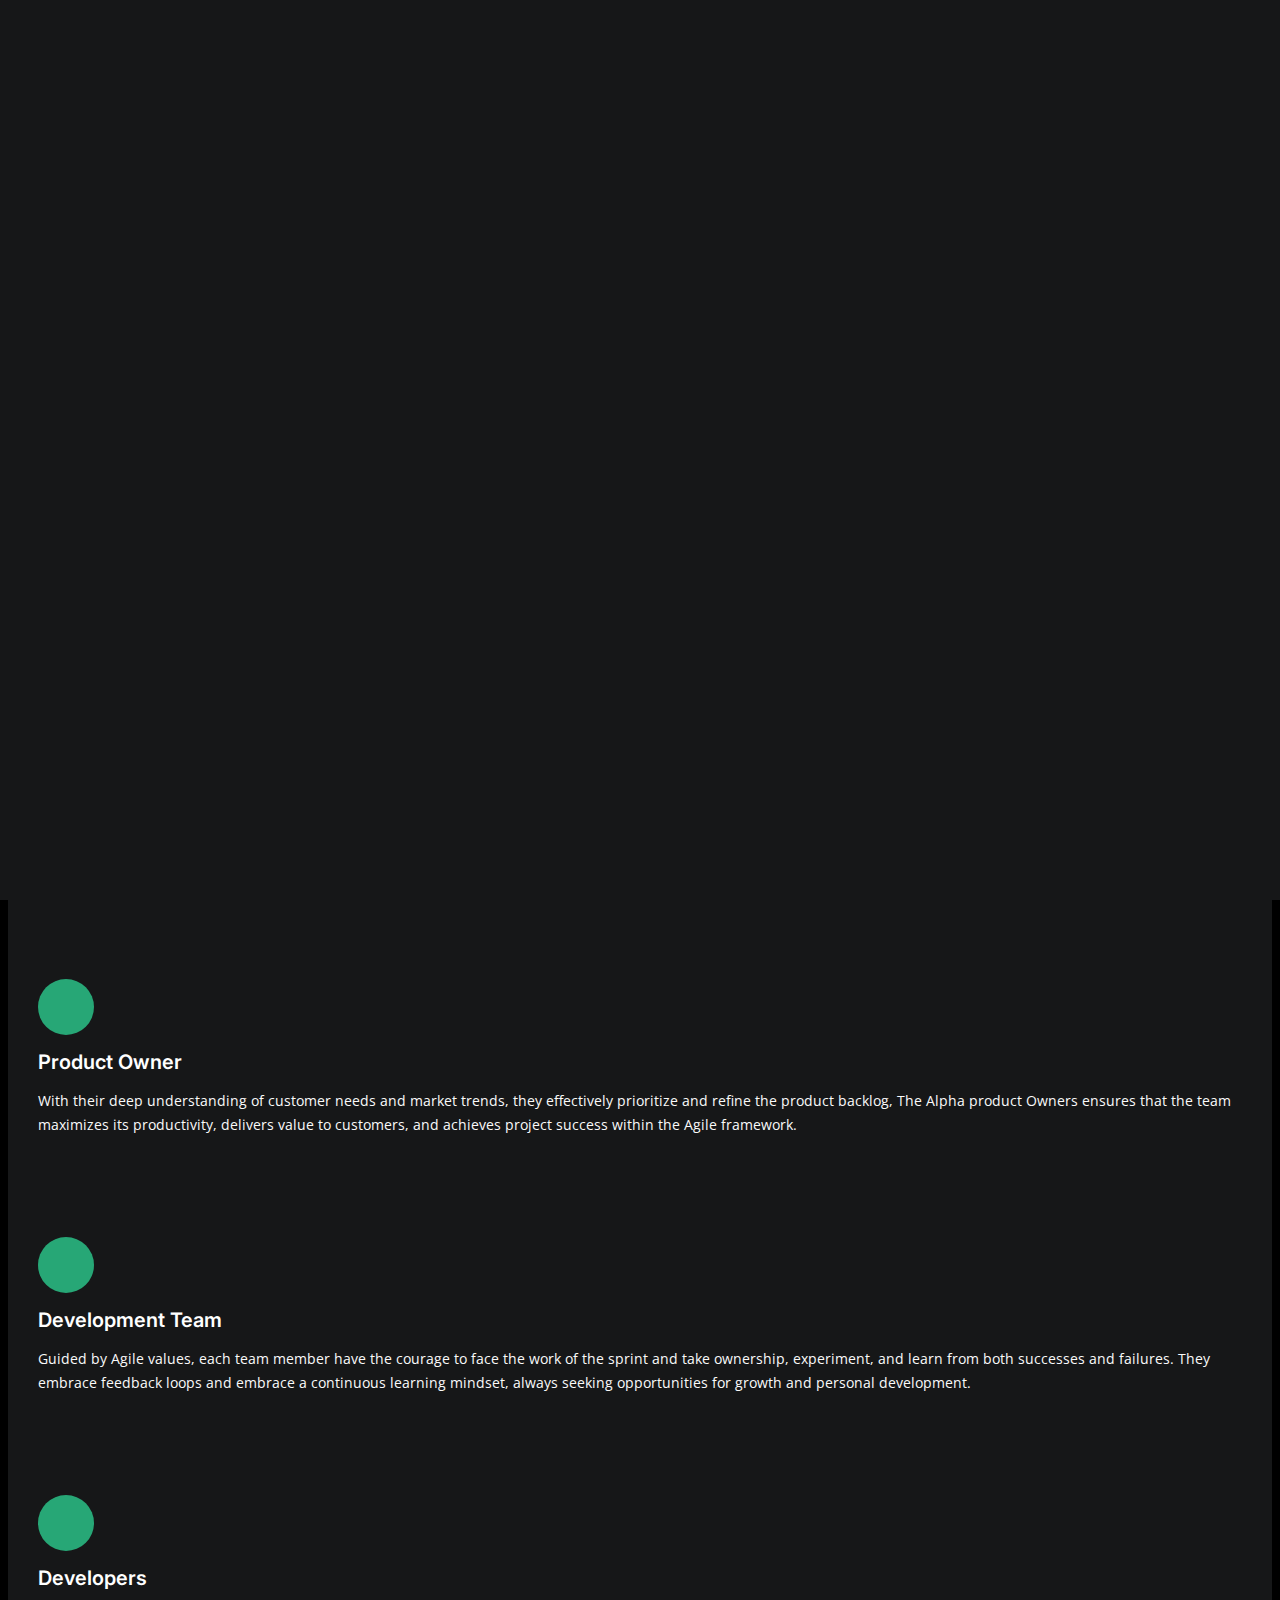
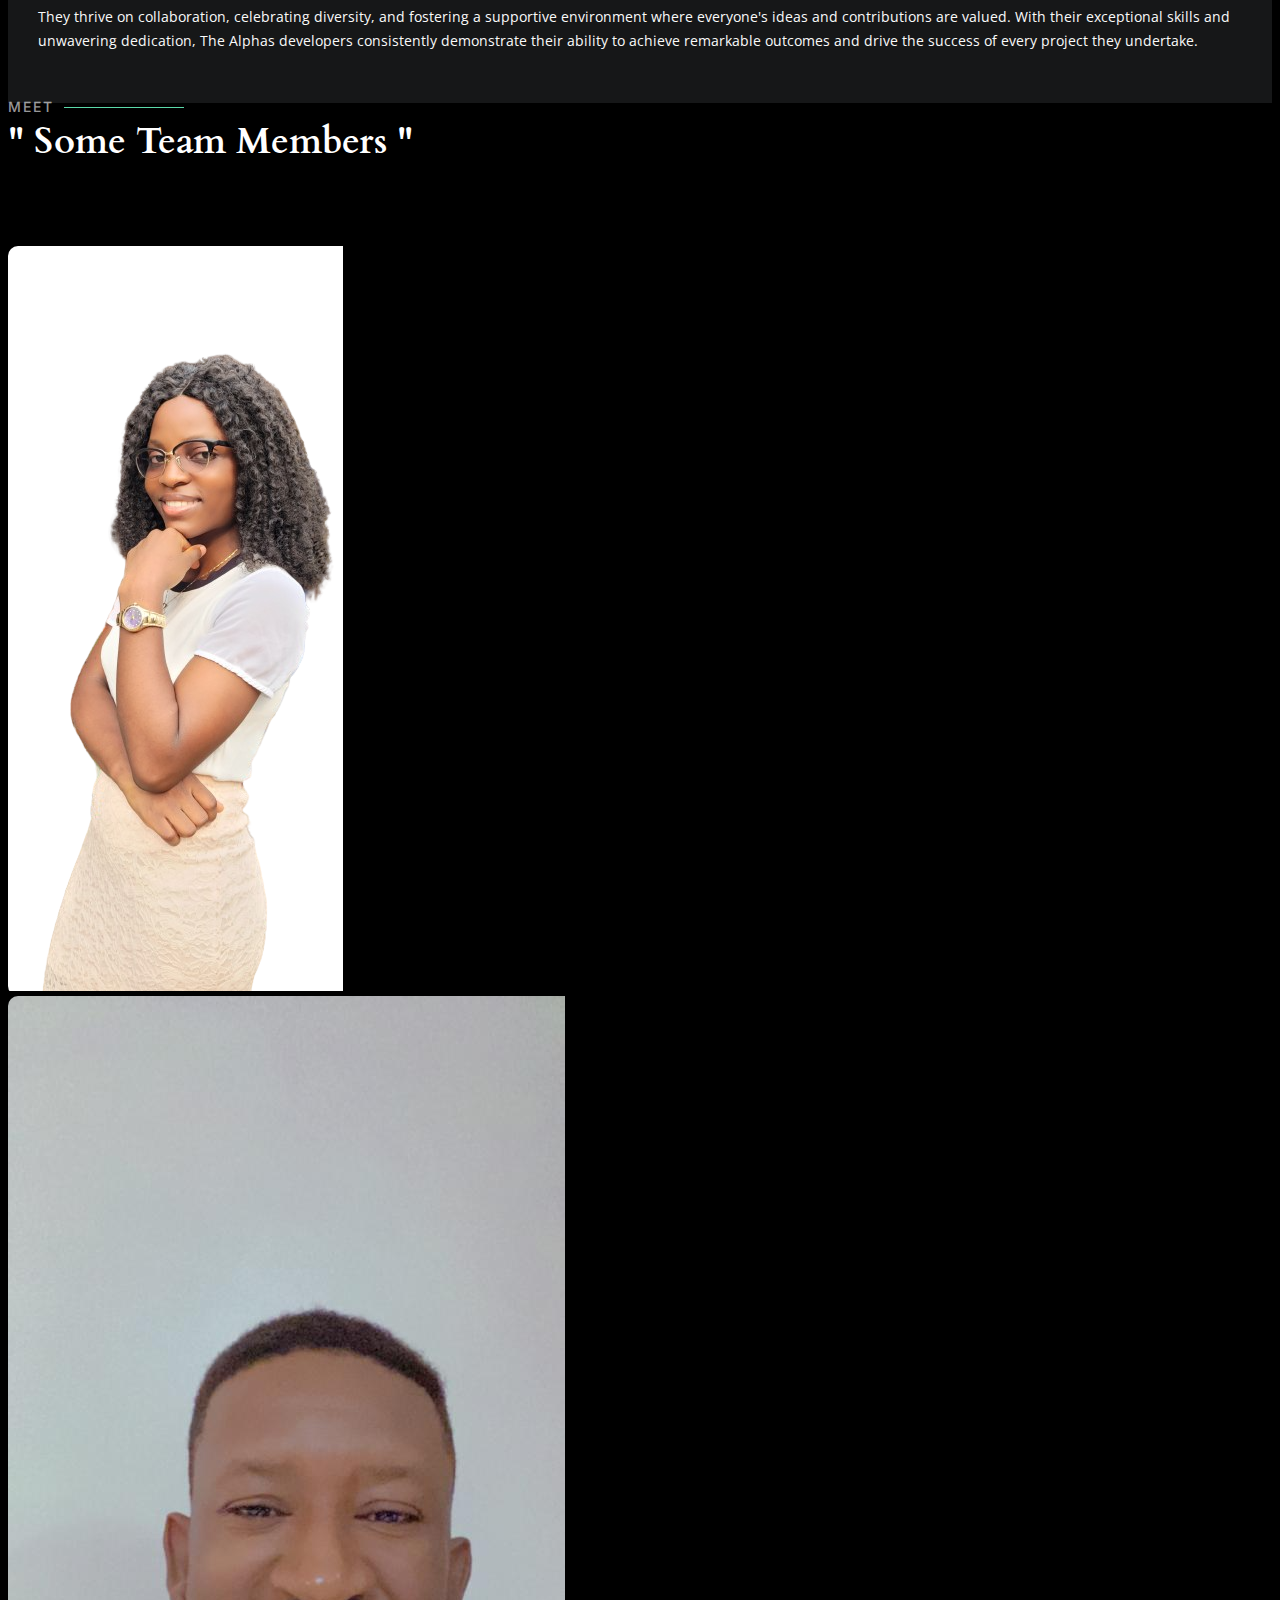
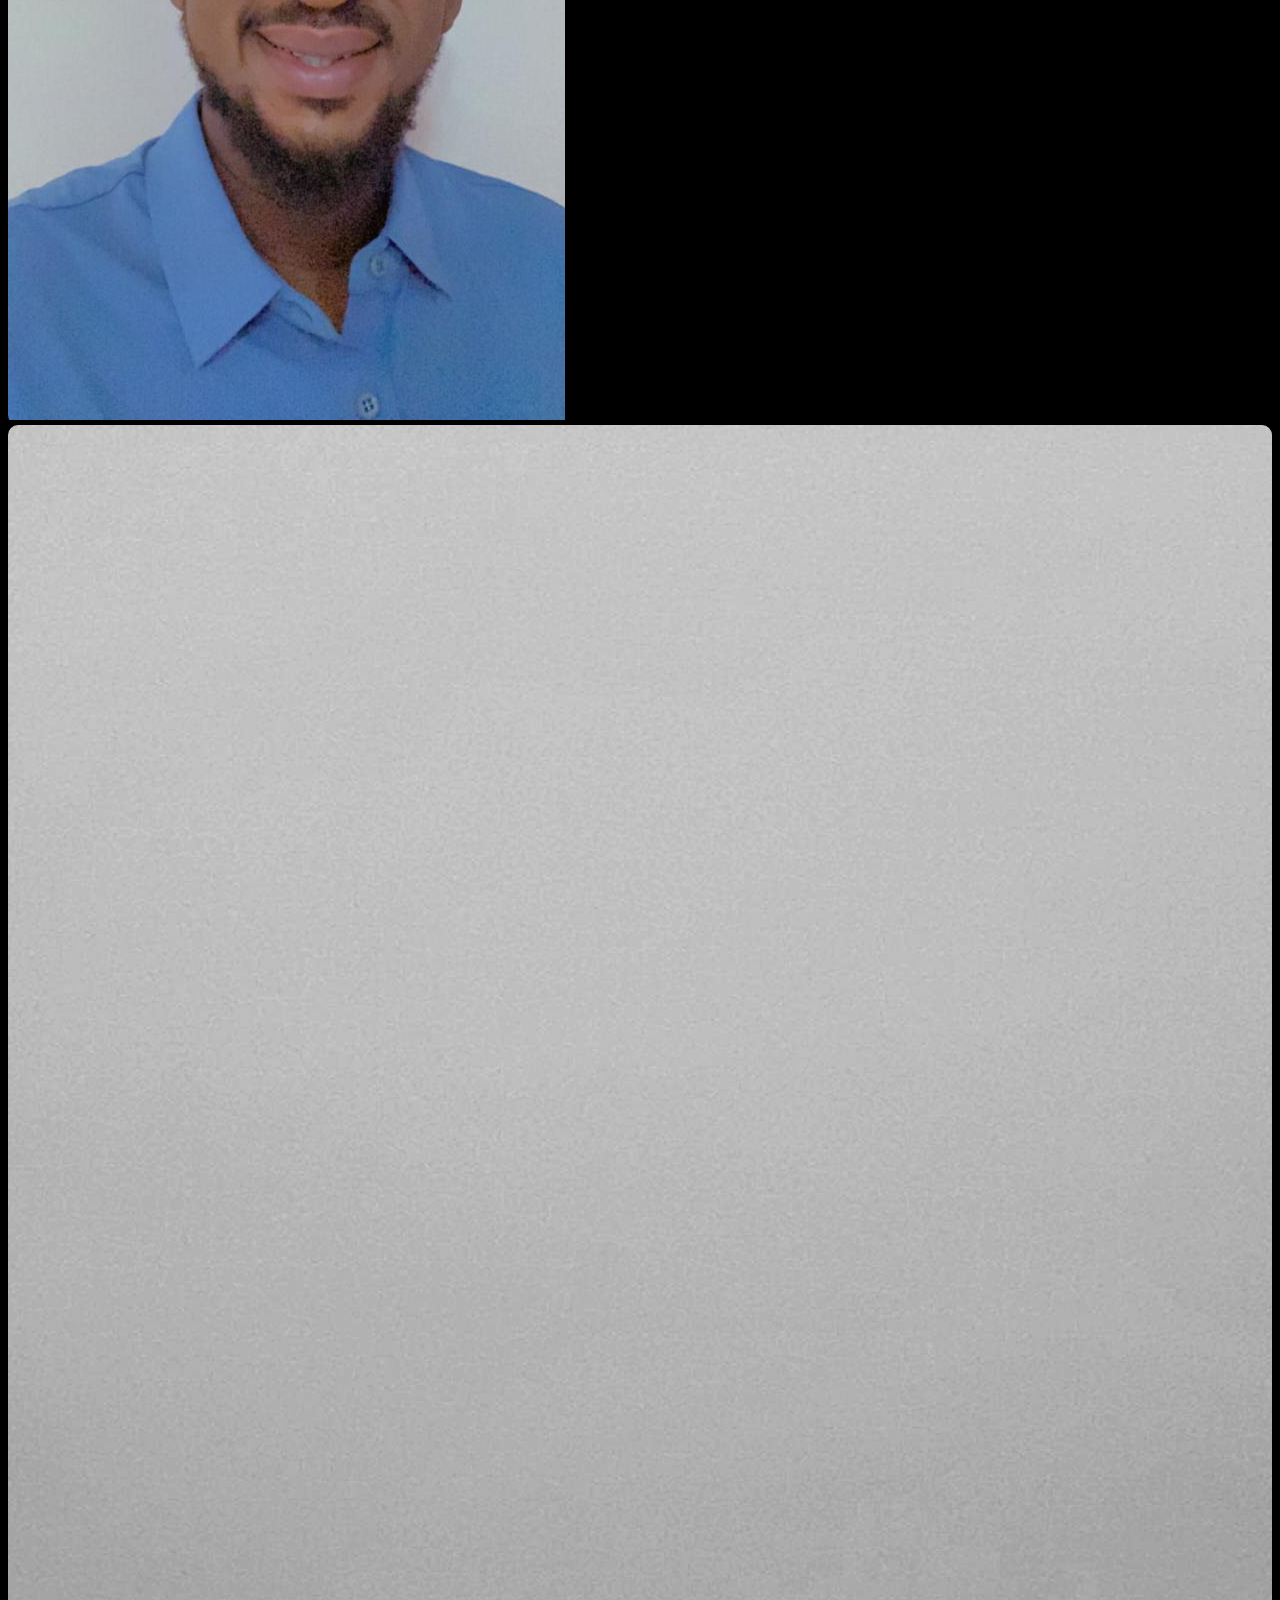
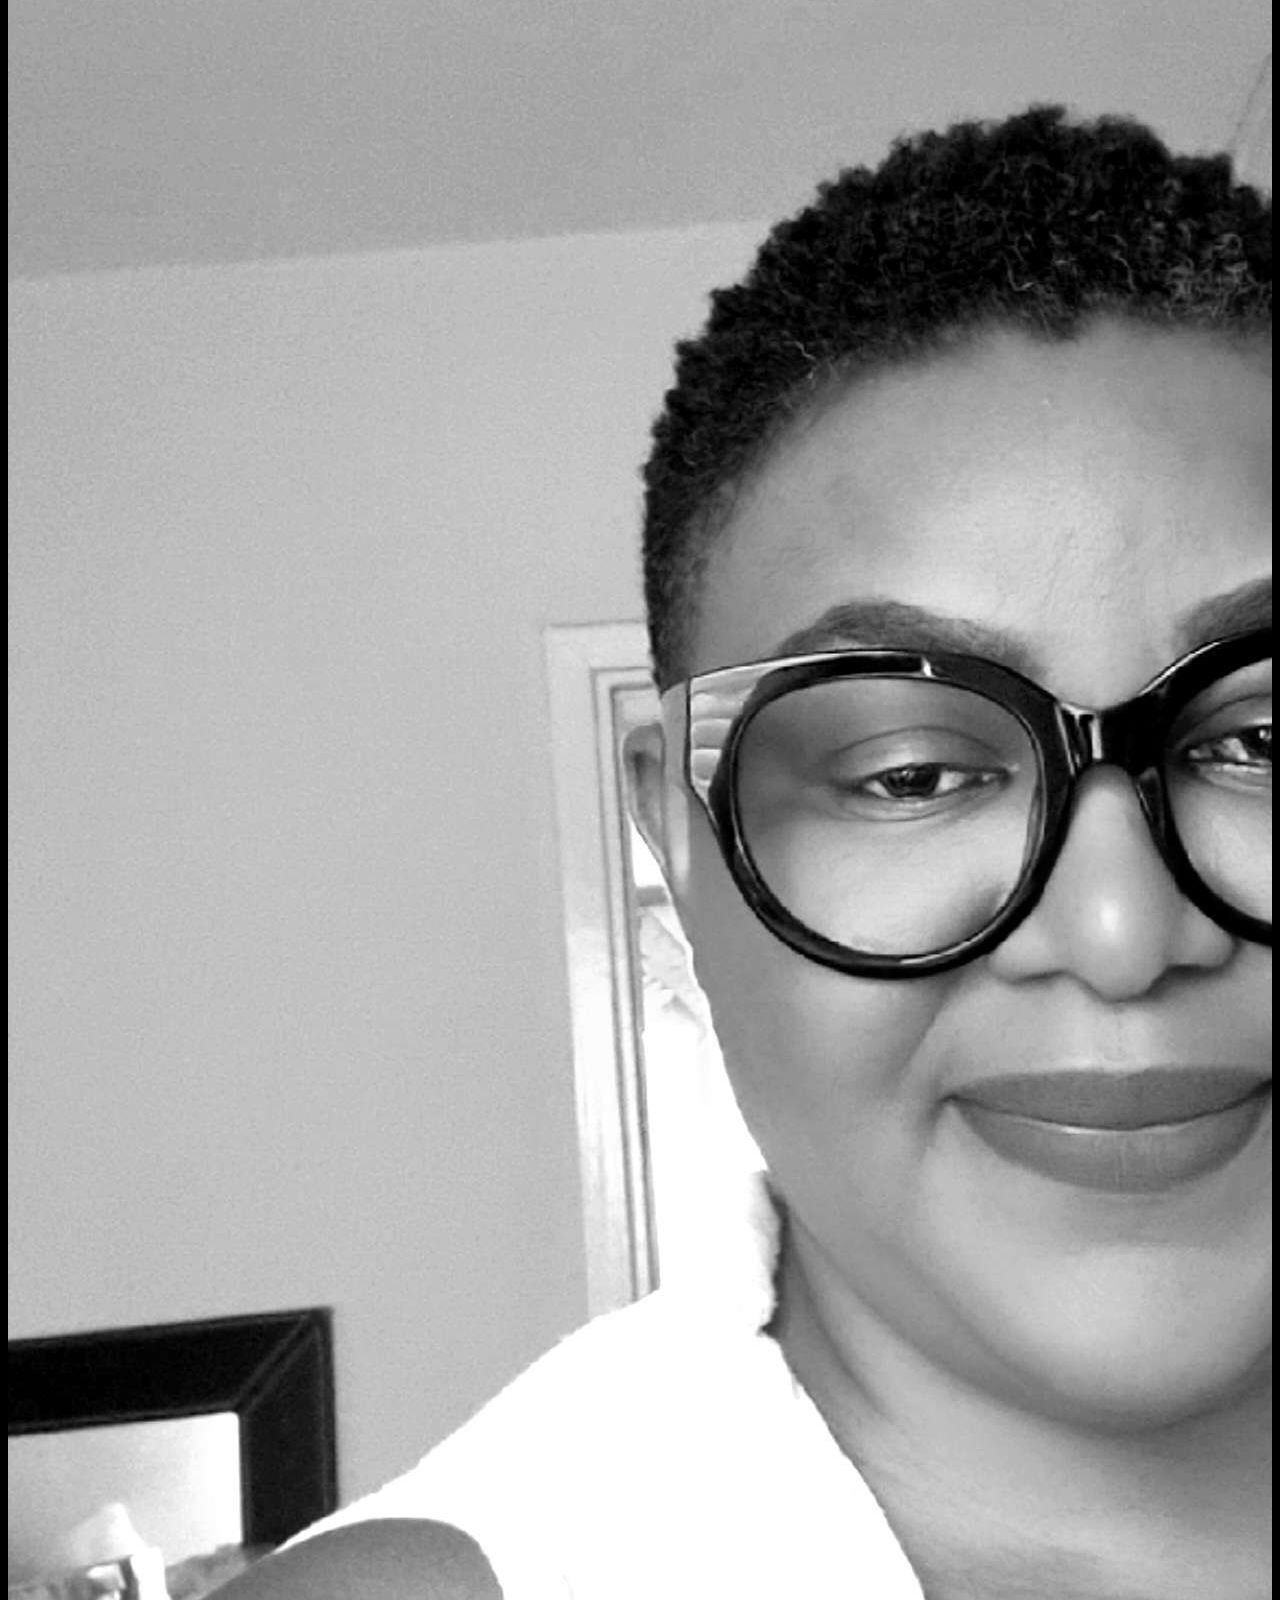
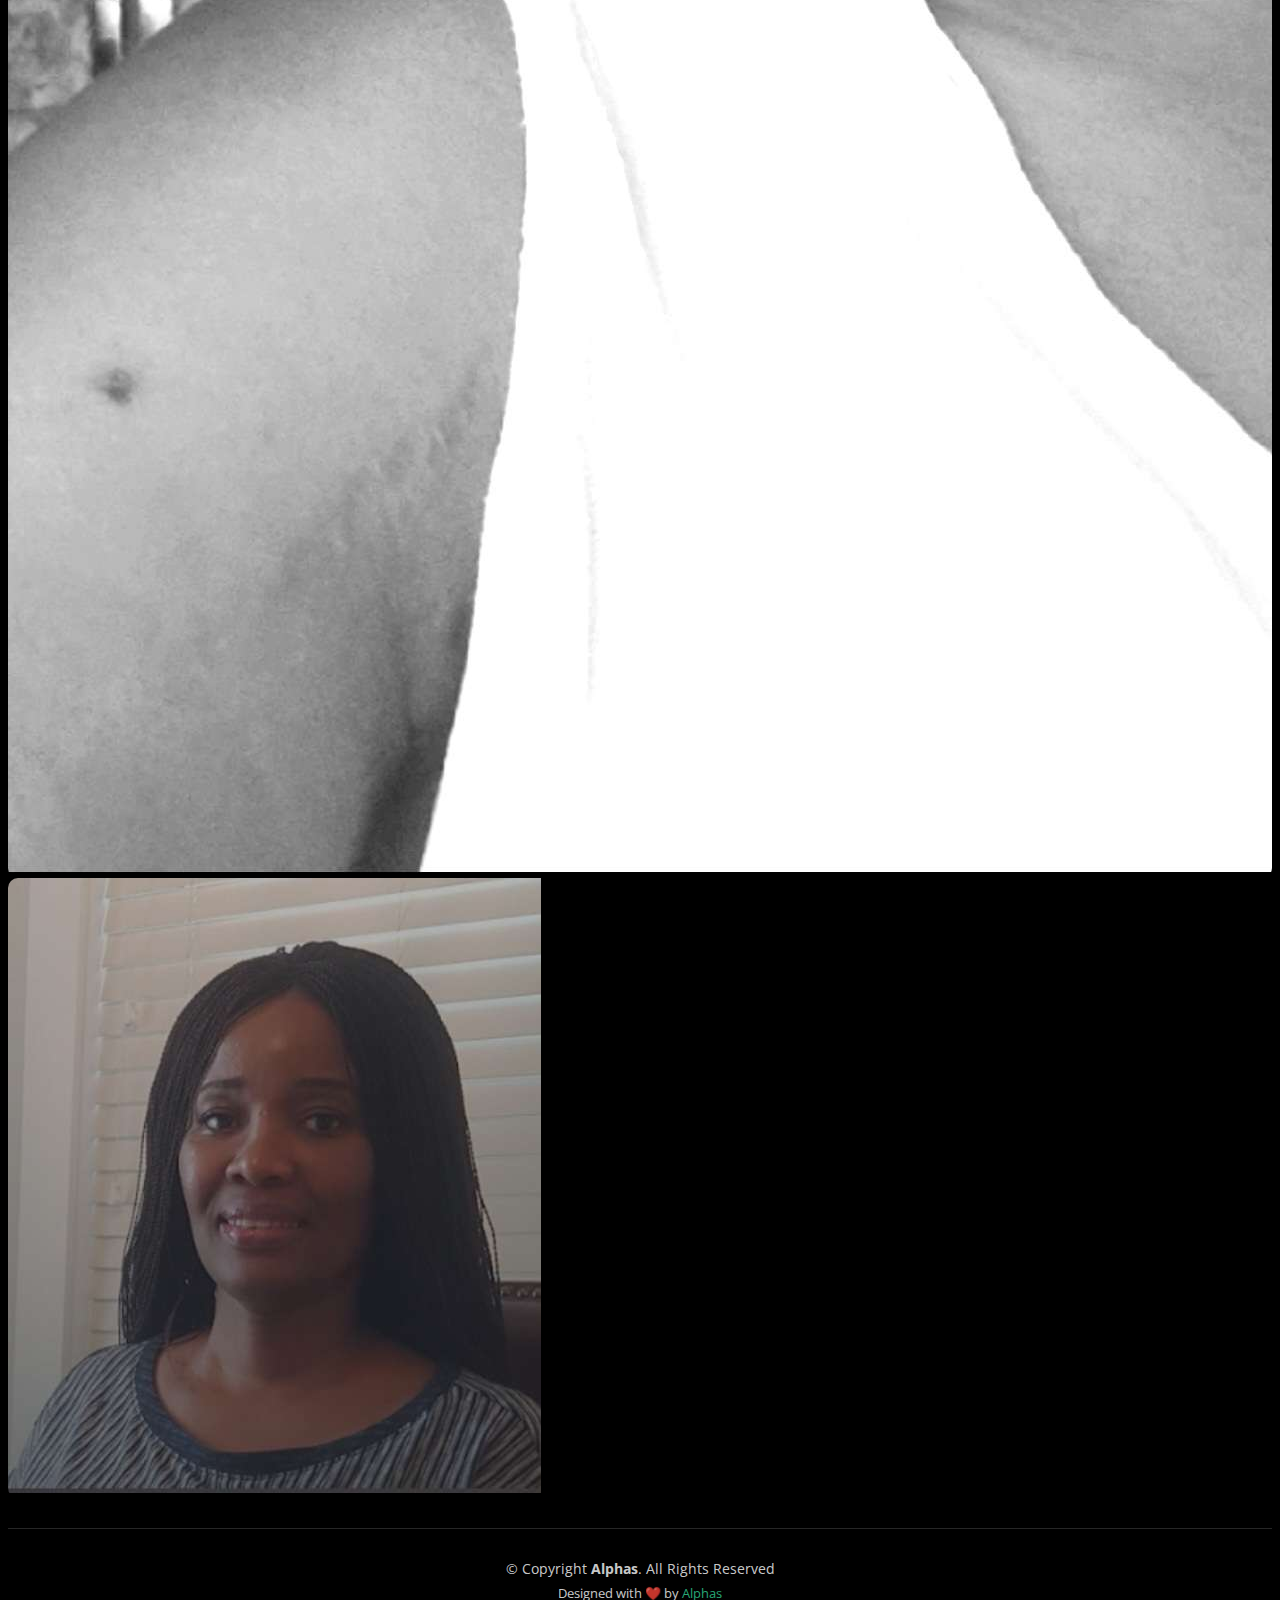
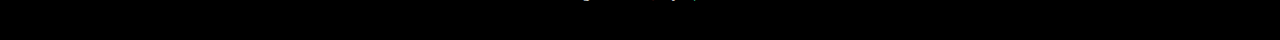
==== commit ae0b0d78: "Merge pull request #1 from ousmansissoko/main" ====
--- a/index.html
+++ b/index.html
@@ -41,7 +41,7 @@
 
   <!-- ======= Header ======= -->
   <header id="header" class="header d-flex align-items-center fixed-top">
-    <div class="container-fluid d-flex align-items-center justify-content-between">
+    <div class="container d-flex align-items-center justify-content-between">
 
       <a href="index.html" class="logo d-flex align-items-center  me-auto me-lg-0">
         <!-- Uncomment the line below if you also wish to use an image logo -->
@@ -54,7 +54,7 @@
       <nav id="navbar" class="navbar">
         <ul>
           <li><a href="index.html" class="active">Home</a></li>
-          <li><a href="about.html">About</a></li>
+          <li><a href="about.html" >About</a></li>
           
           <!-- <li><a href="services.html">Services</a></li> -->
           <li><a href="contact.html">Contact</a></li>
@@ -97,7 +97,7 @@
 
         <div class="row gy-4">
 
-          <div class="col-xl-3 col-md-6 d-flex">
+          <div class="col-xl-3 col-md-6 d-flex" >
             <div class="service-item position-relative">
               <i class="bi bi-activity"></i>
               <h4><a href="" class="stretched-link">Scrum Masters</a></h4>
@@ -157,49 +157,55 @@
       </div>
     </section><!-- End Services Section -->
 
-    
-
-    
+    <div class="container mt-5">
+      <div class="section-header">
+        <h2>Meet</h2>
+        <p>" Some Team Members "</p>
+      </div>
+    </div>
+
+  
 
 
     <!-- ======= Gallery Section ======= -->
     <section id="gallery" class="gallery">
-      <div class="container-fluid">
+      <div class="container">
 
         <div class="row gy-4 justify-content-center">
           <div class="col-xl-3 col-lg-4 col-md-6">
-            <div class="gallery-item h-100">
+            <div class="gallery-item h-90">
+              <img src="assets/img/personnel/Lucitafull.png" class="img-fluid" alt="" style="max-height: 50%; width: fit-content;">
+              <div class="gallery-links d-flex align-items-center justify-content-center">
+                <a href="assets/img/personnel/Lucitafull.png" title="Gallery 2" class="glightbox preview-link"><i class="bi bi-arrows-angle-expand"></i></a>
+                <a href="https://www.linkedin.com/in/lucita-latsap" target="_blank" class="details-link"><i class="bi bi-linkedin"></i></a>
+              </div>
+            </div>
+          </div><!-- End Gallery Item -->
+          <div class="col-xl-3 col-lg-4 col-md-6 ">
+            <div class="gallery-item h-90 ">
               <img src="assets/img/personnel/Victor.jpg" class="img-fluid" alt="" style="max-height: 50%; width: fit-content;">
               <div class="gallery-links d-flex align-items-center justify-content-center">
                 <a href="assets/img/personnel/Victor.jpg" title="Gallery 1" class="glightbox preview-link"><i class="bi bi-arrows-angle-expand"></i></a>
-                <a href="https://www.linkedin.com/in/eregare-victor/" target="_blank" class="details-link"><i class="bi bi-link-45deg"></i></a>
-              </div>
-            </div>
-          </div><!-- End Gallery Item -->
+                <a href="https://www.linkedin.com/in/eregare-victor/" target="_blank" class="details-link"><i class="bi bi-linkedin"></i></a>
+              </div>
+            </div>
+          </div><!-- End Gallery Item -->
+         
           <div class="col-xl-3 col-lg-4 col-md-6">
-            <div class="gallery-item h-100">
-              <img src="assets/img/personnel/Lucitafull.png" class="img-fluid" alt="" style="max-height: 50%; width: fit-content;">
-              <div class="gallery-links d-flex align-items-center justify-content-center">
-                <a href="assets/img/personnel/Lucitafull.png" title="Gallery 2" class="glightbox preview-link"><i class="bi bi-arrows-angle-expand"></i></a>
-                <a href="https://www.linkedin.com/in/lucita-latsap" target="_blank" class="details-link"><i class="bi bi-link-45deg"></i></a>
+            <div class="gallery-item h-80">
+              <img src="assets/img/personnel/Joysy.jpg" class="img-fluid" alt="" style="max-height: 50%; width: fit-content;">
+              <div class="gallery-links d-flex align-items-center justify-content-center">
+                <a href="assets/img/personnel/Joysy.jpg" title="Gallery 3" class="glightbox preview-link"><i class="bi bi-arrows-angle-expand"></i></a>
+                <a href="gallery-single.html" target="_blank" class="details-link"><i class="bi bi-linkedin"></i></a>
               </div>
             </div>
           </div><!-- End Gallery Item -->
           <div class="col-xl-3 col-lg-4 col-md-6">
-            <div class="gallery-item h-100">
-              <img src="assets/img/personnel/Joysy.jpg" class="img-fluid" alt="" style="max-height: 50%; width: fit-content;">
-              <div class="gallery-links d-flex align-items-center justify-content-center">
-                <a href="assets/img/personnel/Joysy.jpg" title="Gallery 3" class="glightbox preview-link"><i class="bi bi-arrows-angle-expand"></i></a>
-                <a href="gallery-single.html" target="_blank" class="details-link"><i class="bi bi-link-45deg"></i></a>
-              </div>
-            </div>
-          </div><!-- End Gallery Item -->
-          <div class="col-xl-3 col-lg-4 col-md-6">
-            <div class="gallery-item h-100">
+            <div class="gallery-item h-70">
               <img src="assets/img/personnel/Helend.jpg" class="img-fluid" alt="" style="max-height: 50%; width: fit-content;">
               <div class="gallery-links d-flex align-items-center justify-content-center">
                 <a href="assets/img/personnel/Helend.jpg" title="Gallery 4" class="glightbox preview-link"><i class="bi bi-arrows-angle-expand"></i></a>
-                <a href="gallery-single.html" target="_blank" class="details-link"><i class="bi bi-link-45deg"></i></a>
+                <a href="gallery-single.html" target="_blank" class="details-link"><i class="bi bi-linkedin"></i></a>
               </div>
             </div>
           </div><!-- End Gallery Item -->
@@ -211,7 +217,7 @@
     </section><!-- End Gallery Section -->
 
   </main><!-- End #main -->
-
+ 
   <!-- ======= Footer ======= -->
   <footer id="footer" class="footer">
     <div class="container">
--- a/assets/css/main.css
+++ b/assets/css/main.css
@@ -75,6 +75,7 @@
   color: rgba(255, 255, 255, 0.6);
   font-family: var(--font-primary);
 }
+
 
 .section-header h2::after {
   content: "";
@@ -294,7 +295,7 @@
 }
 
 .header .logo img {
-  max-height: 40px;
+  max-height: 70px;
   margin-right: 8px;
 }
 
@@ -336,7 +337,7 @@
 }
 
 .header .header-social-links a:hover {
-  color: #fff;
+  color: rgba(39, 167, 118, 0.8);
 }
 
 @media (max-width: 575px) {
@@ -676,7 +677,7 @@
 }
 
 .testimonials .swiper-pagination .swiper-pagination-bullet-active {
-  background-color: rgba(255, 255, 255, 0.5);
+  background-color: rgba(2, 153, 35, 0.5);
 }
 
 .testimonials .swiper-slide {
